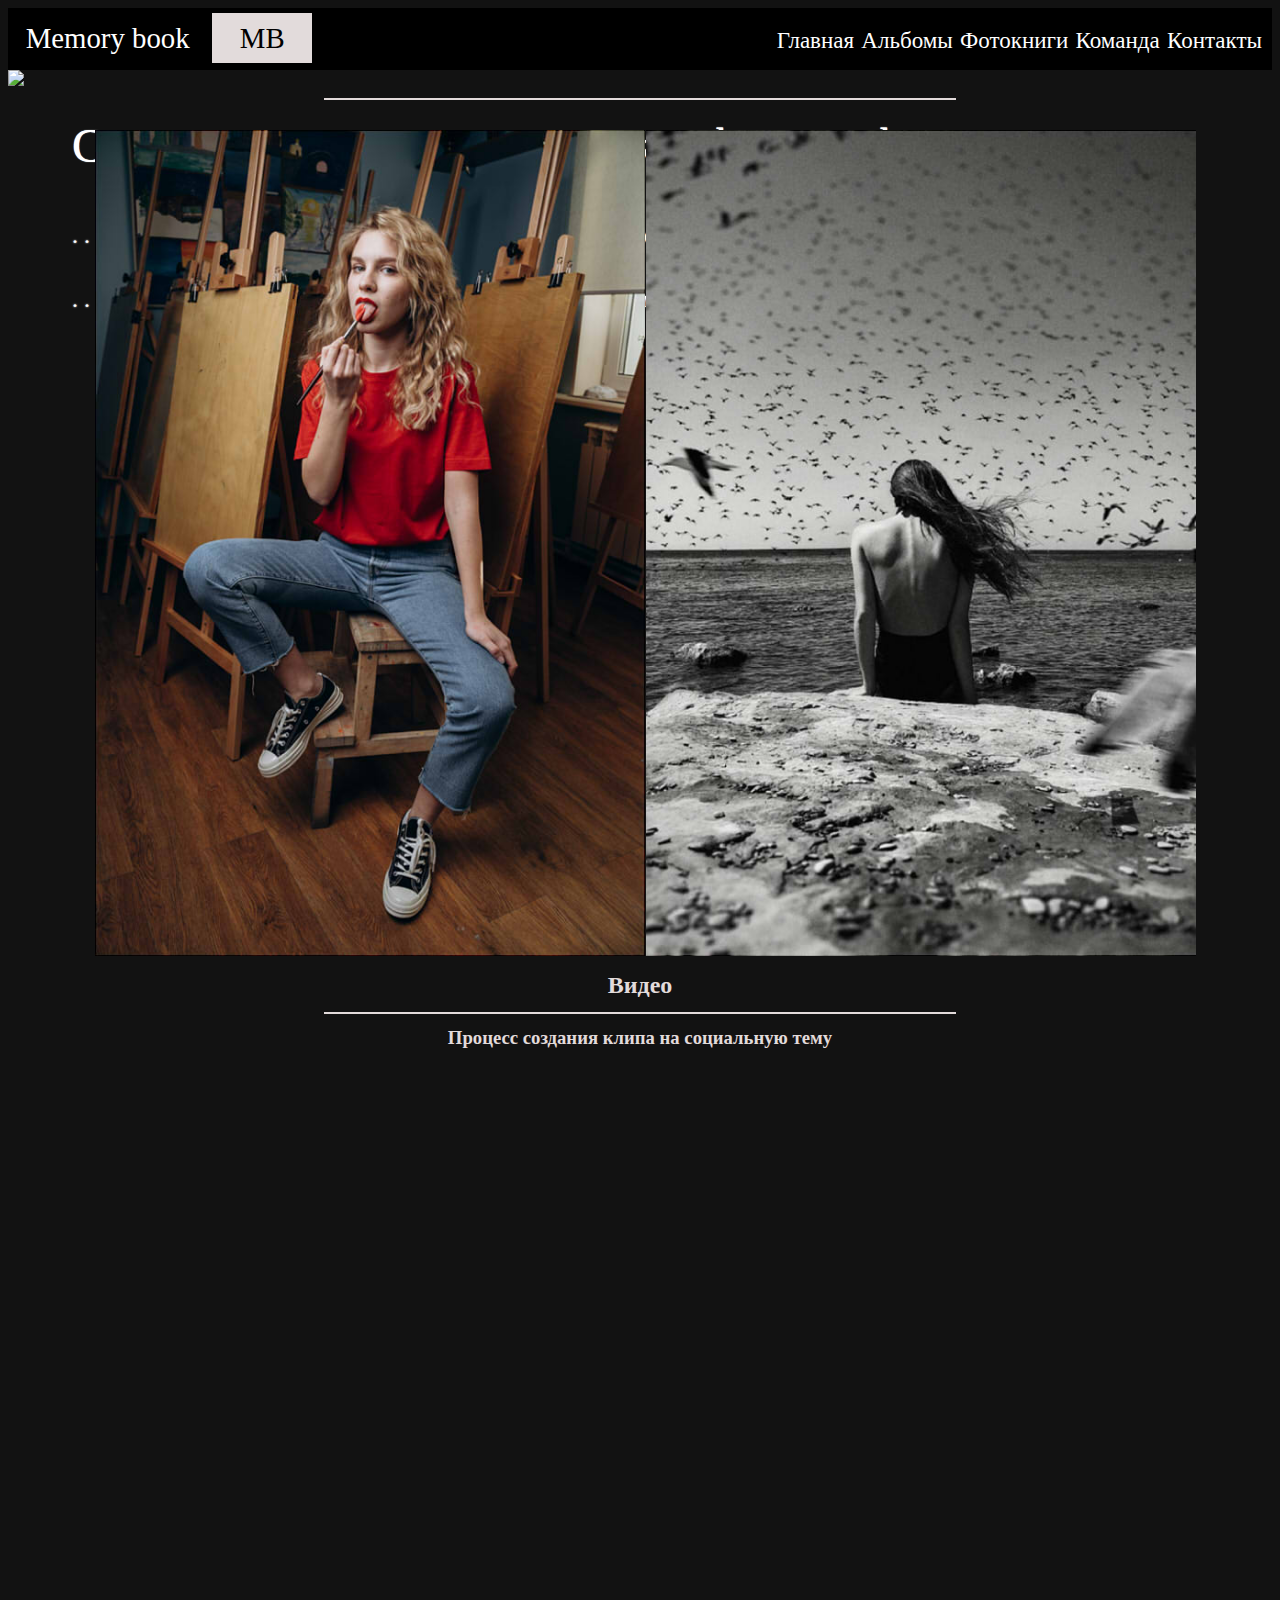
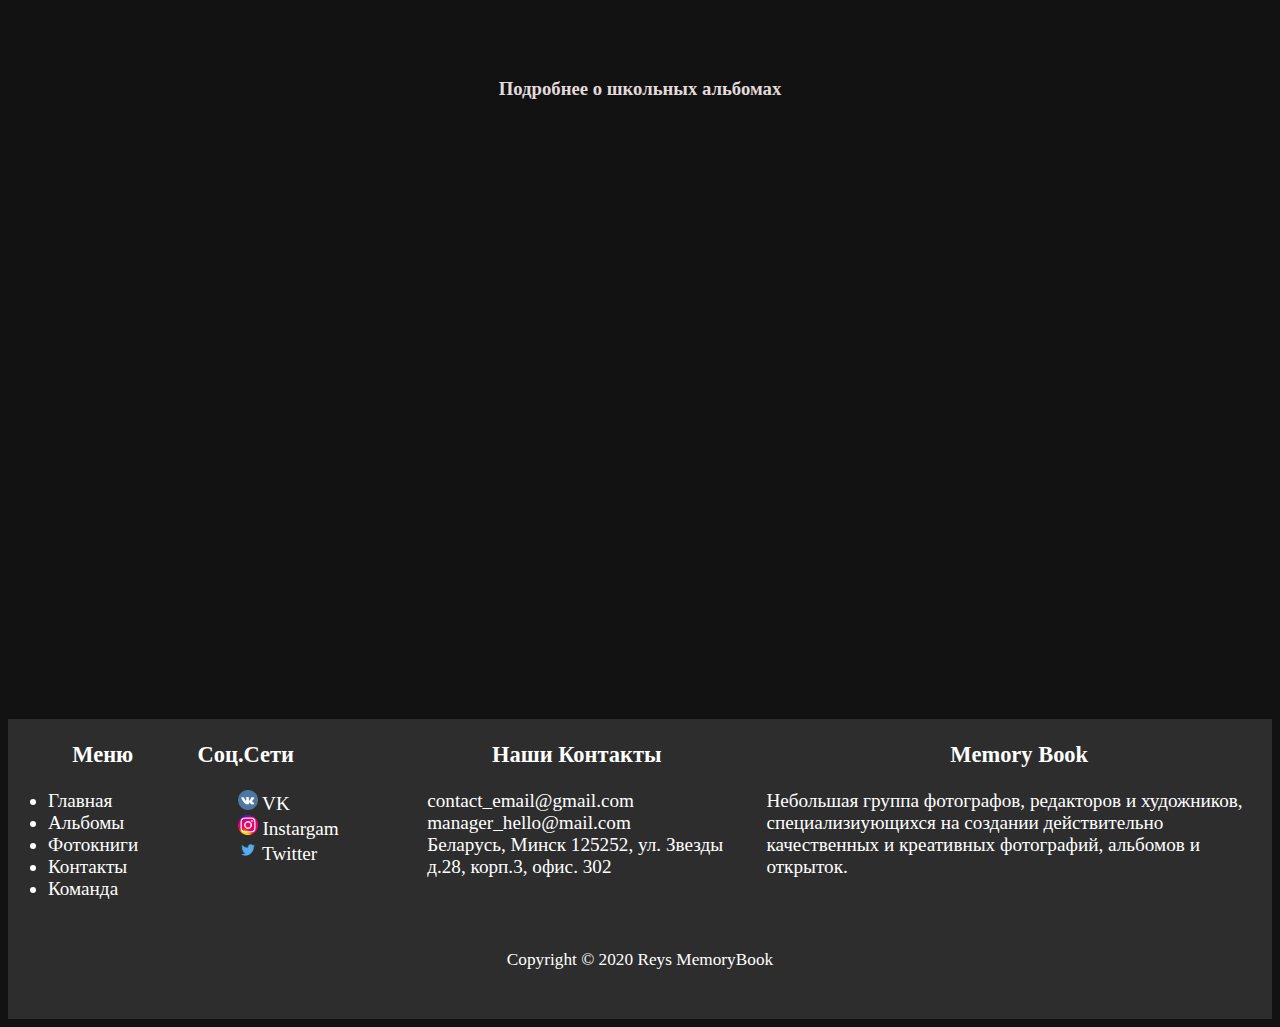
==== index.html @ fadc9fe6 "beee" ====
<!DOCTYPE html>
<html>
<head>
	<meta charset="utf-8">
	<title>Memory book- Главная</title>
	<link rel="stylesheet" type="text/css" href="style.css">
	<style> 
		body{
		background-repeat:no-repeat;
background-attachment:fixed;}
</style>
	<link rel="icon" href="pics/kot13.png" type="image/png">
	<link rel="stylesheet" href="https://cdnjs.cloudflare.com/ajax/libs/font-awesome/4.7.0/css/font-awesome.min.css">
</head>
<body>
	<header>
 		<div class="container">
 			<a class= "mainpage" href="index.html"> Memory book</a>
 			<a class= "logo"> MB </a>
 			<a href="javascript:void(0);" class="icon" onclick="hideup()">
    <i class="fa fa-bars"></i></a>
 			<nav id="MyLinks"> 
 				<ul>
	 				<li class="menu-button"> <a href="index.html" > Главная </a> </li>
	 				<li class="menu-button"> <a href="albums.html" > Альбомы </a> </li>
	 				<li class="menu-button"> <a href="books.html" > Фотокниги </a> </li>
	 				<li class="menu-button"> <a href="us.html" > Команда </a> </li>
	 				<li class="menu-button"> <a href="contacts.html" > Контакты </a> </li>
	 			</ul>
	 			
 			</nav>
 		</div>
	</header>
<div class="container-1">
	<div class="main-pic"> <p class="main-pic-text _anim-items"> Сохрани свои воспоминания в фотографиях . . . </p> 
		<p class="main-pic-text-little _anim-items "> . . . мы поучаствуем в создании ваших шикарных образов и запишем лучшие моменты вашей жизни . . . </p>
		<p class="main-pic-text-little-more _anim-items "> . . . вы увидите настоящую красоту вашей жизни на снимках . . . </p> <img src="pics/mainpic-1.jpg" /> 
	</div>
</div>
	<main class="container">
		<hr>
		<div class="container _whitebackg">
				<div class="grid">
					<div class="mainpage-col1">
					<figure class="effect-zoe">
						<img src="pics/mainpage-1.jpg" alt="img1"/>
						<figcaption>
							<h2>Memory <span>Book</span></h2>
							<p class="icon-links">
								<a href="#"><span class="icon-eye"></span></a>
							</p>
							<p class="description">Креативные фотографы, которые найдут даже в самом стеснительном и зажатом человечке звезду с обложки. Отфоткают как надо, еще и вам весело будет. </p>
						</figcaption>			
					</figure>
				</div>
					<div class="mainpage-col1">
					<figure class="effect-zoe">
						<img src="pics/mainpage-4.jpg" alt="img2" />
						<figcaption>
							<h2>Memory <span>Book</span></h2>
							<p class="icon-links">
								<a href="#"><span class="icon-eye"></span></a>
							</p>
							<p class="description"> Душевный коллектив и работа в команде. Сделаем работу с нами незабываемой. Скидки свадьбы, корпоративные съемки и школьные альбомы. Работаем в срок. </p>
						</figcaption>			
					</figure>
				</div>
				</div>
			</div>
			<div class="mainpage-row">
			<h2 class="text" style="text-align:center;"> Видео </h2>
			<hr>
			<h3 class="text" style="text-align:center;"> Процесс создания клипа на социальную тему </h3>
				<iframe class="vid-1 _anim-items" width="1366" height="605" src="https://www.youtube.com/embed/IFfCqUjLpQA" frameborder="0" allow="accelerometer; autoplay; clipboard-write; encrypted-media; gyroscope; picture-in-picture" allowfullscreen></iframe>
			</div>
			<div class="mainpage-row">
			<h3 class="text" style="text-align:center;"> Подробнее о школьных альбомах </h3>
				<iframe class="vid-1 _anim-items" width="1366" height="605" src="https://www.youtube.com/embed/0LdA55xj9ic" frameborder="0" allow="accelerometer; autoplay; clipboard-write; encrypted-media; gyroscope; picture-in-picture" allowfullscreen></iframe>
			</div>
</main>

	<footer>
		<div class="container">
    		<div class="col-f1">
    			<h3> Меню</h3>
    			<ul>
	 				<li class="menu-button"> <a href="index.html" > Главная </a> </li>
	 				<li class="menu-button"> <a href="albums.html" > Альбомы </a> </li>
	 				<li class="menu-button"> <a href="books.html" > Фотокниги </a> </li>
	 				<li class="menu-button"> <a href="contacts.html" > Контакты </a> </li>
	 				<li class="menu-button"> <a href="us.html" > Команда </a> </li>
	 			</ul>
    		</div>
    		<div class="col-f2">
    			<h3> Соц.Сети</h3>
    			<ul>
	    			<li> <a href="https://vk.com/diecutiepie"> <img src="pics/vk.png" width="20px"> VK </a> </li>
	    			<li> <a href="https://www.instagram.com/ave.repin/"> <img src="pics/inst.png"width="20px"> Instargam</a> </li>
	    			<li> <a href="https://twitter.com"> <img src="pics/tw.png" width="20px"> Twitter</a> </li>
    			</ul>
    		</div>
    		<div class="col-f3">
    			<h3> Наши Контакты</h3>
    			<ul>
    			    <li> contact_email@gmail.com </li>
	    			<li> manager_hello@mail.com </li>
	    			<li> Беларусь, Минск 125252, ул. Звезды д.28, корп.3, офис. 302</li>
	    		</ul>
    		</div>
    		<div class="col-f4">
    			<h3> Memory Book </h3>
    			<p> Небольшая группа фотографов, редакторов и художников, специализиующихся на создании действительно качественных и креативных фотографий, альбомов и открыток. </p>
    		</div>
    		<div class="copyright"> <span> Copyright © 2020 Reys MemoryBook </span> </div>
  			</div>
	</footer>
	<script src="script.js"> </script>
</body>
</html>
---- style.css ----
body{ 
	background-color: #121212;
	background-image: url(pics/head1.jpg);
	background-size: 100%;
}
/*хедер */
header {
	background-color: black;
    position: sticky;
    top: 0;
	width: 100%;
  	height: 4%;
	z-index: 10;
	color:#e2dbdb;
  	font-size: 180%;
}
#MyLinks {
	display:inline-block;
}
.container header {
    position: fixed;
}
.icon{
	display:none;
}

.container {
	width: 100%;
	max-width: 1366px;
	margin: auto;
	overflow: hidden;
}
.logo {
	float:left;
	margin: 5px;
	padding:5px;
	width :90px;
	color: black;
	text-align: center;
	line-height: 40px;
	background-color: #e2dbdb;
}
.mainpage {

	float:left ;
	margin: 5px;
	padding:5px;
	padding-right: 1%;
	padding-left: 1%;
	line-height: 40px;
}
.menu-button {
	font-family: Montserrat;
}
.text {
	padding : 0.4%;
	margin: 0.4%;

	color:#e2dbdb;
}

nav {
	float:right;
}

nav ul {
	margin:5px;
	padding:5px;
	list-style: none;
 	line-height: 40px;
	background-color: black;
}

nav li {
	display: inline-block;
	font-family: sans-serif;
	font-size: 80%;
}
.pack {
	margin:1% 0 1% 0;
	padding: 1% 0 1% 0;
	width: 100%;
  	height: 40px;
	max-width: 1366px;
	top: 0;
	z-index: 2;
	text-align: right;
	position :static;
	background-image: url(pics/head.jpg);
}


/* футер*/
footer {
	background-color: #2d2d2d ;
    position: relative;
  	height: 300px;
  	text-align: left;
	color:white;
  	font-size: 120%;
}

.col-f1 {
  width: 15%;
  float: left;
}
.col-f1 h3 {
	text-align: center;
}
.col-f2 {
  width: 15%;
  float: left;
}
.col-f2 li {
  list-style: none;
}

}
.col-f2 h3 {
	text-align: center;
}
.col-f3 {
	width: 30%;
	float: left;
}
.col-f3 ul{
	list-style: none;
}
.col-f3 h3 {
	text-align: center;
}
.col-f4 {
  width: 40%;
  float: left;
}
.col-f4 h3 {
	text-align: center;
}
.copyright {
	width: 100%;
	text-align: center;
	position:static;
	float:left;
	padding-top: 30px;
	font-size: 90%;

}

/* вид ссылок*/
a {
	text-decoration: none;
	color:white;
}
a:visited {
	text-decoration: none;
	color:white;
}
a:active {
	text-decoration: none;
	color:white;
}
.colorlink {
	text-decoration: underline;
}
/* Главная*/
.mainpage-header {
	float: right;
	font-weight: bold;
	margin: 5px;
	margin-bottom:0;
	padding :5px;
	color: #e2dbdb;
}
.main-pic{
	width:100%;
	height:100%;
	max-width:1860px;
	max-height:409px;
	overflow:hidden;
	opacity:1;
-moz-transition: all 1s ease-out;
 -o-transition: all 1s ease-out;
 -webkit-transition: all 1s ease-out;
}
.main-pic img{
	width:100%;
	margin: 0;
	padding: 0;
	position: static;
	overflow:  hidden;
}
.main-pic:hover{

	overflow:hidden;
 -webkit-transform: scale(1.1);
 -moz-transform: scale(1.1);
 -o-transform: scale(1.1);
 }
.main-pic-text{
	overflow:  hidden;
	position: absolute;
	padding-left: 5%;
	font-size: 300%;
	color:white;
	text-shadow: white 0 0 1px;
	transform: translate(0px,20%);
	opacity :0;
	transition: all 0.8s ease 0s;
}
.main-pic-text-little{
	overflow:  hidden;
	position: absolute;
	padding-left: 5%;
	padding-top: 10%;
	font-size: 150%;
	color:white;
	text-shadow: white 0 0 2px;
	transform: translate(0px,20%);
	opacity :0;
	transition: all 0.8s ease 0s;
}
.main-pic-text-little-more{
	overflow:  hidden;
	position: absolute;
	padding-left: 5%;
	padding-top: 15%;
	font-size: 150%;
	color:white;
	text-shadow: white 0 0 2px;
	transform: translate(0px,20%);
	opacity :0;
	transition: all 0.8s ease 0s;
}
.main-pic-text._active{
	transform: translate(0px,0px);
	opacity:1;
}
.main-pic-text-little-more._active{
	transform: translate(0px,0px);
	opacity:1;
}
.main-pic-text-little._active{
	transform: translate(0px,0px);
	opacity:1;
}
.image {
	padding :10px;
	width: 100%;
	max-width: 700px;
}
.mainpage-row{
	position:relative;
	max-width: 1366px;
	height :auto;
	margin: 0;
}
.mainpage-col1{
	width: 50%;
	text-align: left;
	position:relative;
	float:left;
}
.mainpage-col2{
	width: 50%;
	position:relative;
	float:left;
	height:auto;
	
}
.mainpage-col2 p{
	text-align: center;
	font-size: 180%;
	font-style: italic; 
	font-family: Gill Sans Extrabold, sans-serif;
	color:#e2dbdb ;
	margin: 20px;
	padding :20px;
	padding-top:20%;
	word-wrap: break-word;
}
.container-1 {
	width: 100%;
	margin: auto;
	overflow: hidden;
	}
.vid-1{
	width:100%;
	alight:center;
	opacity :0;
	transition: all 2s ease 0s;
}
.vid-1._active{
	opacity:1;
}

.container:after, .mainpage-row:after {
  content: "";
  display: table;
  clear: both;
}

/* альбомы*/
.albums-header{
	float: right;
	font-weight: bold;
	margin: 5px;
	padding :5px;
	color: #e2dbdb;
}
.image-album {
	padding :10px;
	width: 100%;
	max-width: 1366px;
}
.alb{
	max-width: 1366px;
	width:100%;
	text-align: center;
	font-size: 180%;
	color:white;
	position:relative;
	height :auto;
	overflow:hidden;
	margin: 1% 0% 1% 0%;
}
.alb:after {
  content: "";
  display: table;
  clear: both;
}
.alb-1{
	width: 23%;
	float:left;
	padding-left: 1%;
	padding-right:1%;
	padding-top: 1.5%;
	overflow:  hidden;
}
.alb-1 p{
text-align: center;
}
.alb-1 img{
	width:90%;
	height:90%;
	position: static;
	opacity:1;
-moz-transition: all 1s ease-out;
 -o-transition: all 1s ease-out;
 -webkit-transition: all 1s ease-out;
}

.alb-1 img:hover{
 -webkit-transform: scale(1.1);
 -moz-transform: scale(1.1);
 -o-transform: scale(1.1);
 }
.button{
	width:auto;
	margin: 1px;
	height: 100%;
	background-color: black;
	color: #e2dbdb;
	border-color: black;
	border-width: 2px;
	border-radius: 12px;
}

/*контакты*/
.map {
	padding-top: 3%;
	width: 100% ;
	height: 600px ;
}
.contacts {
	padding :1%;
	width:100%;
	text-align: left;
	float:left;
	color: #e2dbdb;
	font-size: 150%;
}
.phonenums {
	margin: 2% 0 2% 0;
	position: relative;
	max-width: 1366px;
	width:100%;
	text-align: left;
	float:left;
	color: #e2dbdb;
	background-color: black;
	font-size: 130%;
	line-height: 1.5;
}
.phonepic {
	width: 45% ;
	float: left;
	position: relative;
}

/* формы */
.form-button a{
	color:black;
	font-style: solid;
}
.form-button{
	margin:1%;
	padding:1%;
	margin-left: 30%;
	position:relative;
	width: 40%;
	text-align:center;
	height: 10%;
	background-color: #e2dbdb;
	color:black;
	font-style: solid;
	border-color: black;
	border-width: 2px;
	border-radius: 12px;
}
.forma-text {
	padding : 0.4%;
	margin: 0.4%;
	text-align:center;
	color:#e2dbdb;
}

.form-title{
	float: center;
	text-align: center;
}

#submit{
	height: 50px;
	float: center;
}
.forma {
	height:100%;
	max-width:1366px;
	width:90%;
	float: center;
	padding:0 5% 0 5%;
	margin: 2% 0 2% 0;
	position: relative;
	text-align: center;
	color: #e2dbdb;
	font-size: 130%;
	line-height: 1.5;
}
.forma-pic {
	height:100%;
	width:50%;
	float: center;
	padding:0 5% 0 5%;
	margin: 2% 0 2% 0;
	position: relative;
	text-align: center;
	color: #e2dbdb;
	background-color: #2d2d2d;
	font-size: 130%;
	line-height: 1.5;
}
.input{
	width: 60%;
	height:40px;
	border-color: black;
	border-width: 2px;
	background-color: #2d2d2d;
	color: #e2dbdb;
}
.input:hover {
	background-color: #121212; color: #e2dbdb;
}
input:invalid:required {
 	color: red;
}
input:valid {
  background-color: #2d2d2d;
}
.select{
	width:60%;
	height:40px;
	color: #e2dbdb;
	border-color: black;
	border-width: 2px;
	background-color: #2d2d2d;
}
.select:hover {
	background-color: #121212; color: #e2dbdb;
}
.submit{
	width:20%;
	height: 10%;
	background-color: #121212;
	color: #e2dbdb;
	border-color: black;
	border-width: 2px;
	border-radius: 12px;
}
.submit:hover {
	background-color: #121212; color: #e2dbdb;
}
/* слайдеры работников */


.us-row {
	position:relative;
	max-width: 1366px;
	height : auto;
	margin: 1%;
	background-color: black;

}
.container:after, .us-row:after {
  content: "";
  display: table;
  clear: both;
}
.autor-block {
	text-align: center;
	height:100%;
	width:30%;
	position:relative;
	float:left;
	padding: 1% 0 1% 0;
	height:auto;
}
.autor-block img {
	width:90%;
	text-align:center;
}
hr {
    border: none;
    background-color: #e2dbdb; 
    color: #e2dbdb; 
    height: 2px; 
    width: 50%;
    text-align: center;
   }
.text-1{
	padding : 4%;
	margin: 4%;
	color:#e2dbdb;
	font-size: 130%;
}
.gallery {
	float:left;
	text-align: center;
	width: 70%;
	position:relative;
	padding: 1% 0 1% 0;
	height:100%;
}

.gallery img {
	width: 90%;
}

 /* Slideshow */
.slideshow-container {
  max-width: 1000px;
  position: relative;
  margin: auto;
}

.prev {
  cursor: pointer;
  left:0;
  position: absolute;
  top: 50%;
  width: auto;
  margin-top: -22px;
  padding: 16px;
  color: white;
  font-weight: bold;
  font-size: 18px;
  transition: 0.6s ease;
  border-radius: 0 3px 3px 0;
}

/* Position the "next button" to the right */
.next {
  right: 0;
  cursor: pointer;
  position: absolute;
  top: 50%;
  width: auto;
  margin-top: -22px;
  padding: 16px;
  color: white;
  font-weight: bold;
  font-size: 18px;
  transition: 0.6s ease;
  border-radius: 3px 0 0 3px;
}
.prev:hover, .next:hover {
  background-color: rgba(0,0,0,0.8);
}
.mySlides {
  display:none;
}
.active-slide {
  display:block;
}
/* dots */
.dot {
  cursor:pointer;
  height: 13px;
  width: 13px;
  margin: 0 2px;
  background-color: #bbb;
  border-radius: 50%;
  display: inline-block;
  transition: background-color 0.6s ease;
}
.active, .dot:hover {
  background-color: #717171;
}
/* Fading animation */
.fade {
  -webkit-animation-name: fade;
  -webkit-animation-duration: 1.5s;
  animation-name: fade;
  animation-duration: 1.5s;
}

@-webkit-keyframes fade {
  from {opacity: .4}
  to {opacity: 1}
}

@keyframes fade {
  from {opacity: .4}
  to {opacity: 1}
}



/*zoeeeeeeeeeeeeee*/
.grid {
	position: relative;
	margin: 0 auto;
	padding: 5.1em;

	padding-top: 1em;
	list-style: none;
	text-align: center;
}

.grid figure {
	position: relative;
	float: left;
	overflow: hidden;
	margin: 1%;
	width: 100%;
	height:100%;
	text-align: center;
	cursor: pointer;
}

.grid figure img {
	position: relative;
	display: block;
	min-height: 100%;
	max-width: 100%;
}
.grid figure img:hover {
	opacity: 0.5;
}
.grid figure figcaption {
	padding: 2em;
	color: #fff;
	text-transform: uppercase;
	font-size: 1.25em;
	-webkit-backface-visibility: hidden;
	backface-visibility: hidden;
}

.grid figure figcaption::before,
.grid figure figcaption::after {
	pointer-events: none;
}

.grid figure figcaption,
.grid figure figcaption > a {
	position: absolute;
	top: 0;
	left: 0;
	width: 100%;
	height: 100%;
}

/**/

figure.effect-zoe img{
 transition: opacity 0.35s;
}

figure.effect-zoe figcaption {
	top: auto;
	bottom: 0;
	padding: auto;
	height: auto;
	background: black;
	color: white;
	-webkit-transition: -webkit-transform 0.35s;
	transition: transform 0.35s;
	-webkit-transform: translate3d(0,100%,0);
	transform: translate3d(0,100%,0);
}

figure.effect-zoe h2 {
	float: left;
}

figure.effect-zoe p.icon-links a {
	float: right;
	color: #3c4a50;
	font-size: 1.4em;
}

figure.effect-zoe:hover p.icon-links a:hover,
figure.effect-zoe:hover p.icon-links a:focus {
	color: #252d31;
}

figure.effect-zoe p.description {
	position: absolute;
	bottom: 80%;
	text-align: center;
	padding-right: 20%;
	color: #fff;
	text-transform: none;
	font-size: 200%;
	opacity: 0;
	-webkit-transition: opacity 0.35s;
	transition: opacity 0.35s;
	-webkit-backface-visibility: hidden; /* Fix for Chrome 37.0.2062.120 (Mac) */
}

figure.effect-zoe h2 {
	display: inline-block;
}

figure.effect-zoe:hover p.description {
	opacity: 1;
}

figure.effect-zoe:hover img{
background-color:rgba(0,0,0,.3);
}

figure.effect-zoe:hover figcaption,
figure.effect-zoe:hover h2,
figure.effect-zoe:hover p a {
	-webkit-transform: translate3d(0,0,0);
	transform: translate3d(0,0,0);
}

figure.effect-zoe:hover h2 {
	-webkit-transition-delay: 0.05s;
	transition-delay: 0.05s;
}
/*адаптивность */

@media (max-width: 915px){
header {
  padding:15px;
}

.autor-block {
	width:100%;
}
.gallery{
	width:100%;
}
.logo {
	float:left;
	padding-left: 1%;
	padding-right: 1%;
}
.mainpage {
	float:left ;
	padding-right: 1%;
}

nav {
	float:left;
}

nav ul {
	margin:10px;
	padding:4px;
	list-style: none;
 	line-height: 38px;
}

nav li {
	display: inline-block;
	font-family: sans-serif;
	font-size: 80%;
}
.pack nav {
	float: right;
	font-size: 120%;
}

.main-pic-text{
	font-size: 220%;
}
.main-pic-text-little{
	font-size: 150%;
	display:block;
}
.main-pic-text-little-more{
	font-size: 150%;
	display:block;
}
}

@media (max-width: 855px){
header {
	padding: 10px;
	position: relative;
	margin: auto;
	height: auto;
	font-size: 230%;
}
.icon{
	display: block;
	float:right;
	margin-top:1%;
	margin-right: 4%;
}
#MyLinks{
	display: none;
}
footer {
  height: auto;
  font-size: 120%;
}
.mainpage {
	float:left ;
	padding-right: 1%;
}
.mainpage-col1{
	width:100%;
}
.col-f1 {
  width: 25%;
  float: center;
}

.col-f2 {
  width: 30%;
  float: center;
}

.col-f3 {
  width: 40%;
  float: center;
}

.col-f4 {
  width: 90%;
  margin:1%;
  margin-left: 5%;
  float: center;
}
.phonepic {
	width: 100% ;
	float: left;
	position: relative;
	margin: 1%;
	padding: 5%;
	word-wrap: break-word;
}
.main-pic-text{
	font-size: 220%;
}
.main-pic-text-little{
	display:none;
}
.main-pic-text-little-more{
	display:none;

}
}

@media (max-width: 670px) {
header {
	padding: 10px;
	position: relative;
	margin: auto;
	height: auto;
	font-size: 230%;
}
.logo {
	float:left;
	padding-left: 1%;
	padding-right: 1%;
}
.icon{
	display: block;
	float:right;
	margin-top:1%;
	margin-right: 4%;
}
#MyLinks{
	display: none;
}

.logo {
	float:left;
	position: relative;
	padding-left: 5%;
	padding-right: 5%;
	margin: 10px;
}
.pack{
	background-color: #121212;
	background-image: none;
}
.pack:hover{
	height:40px;
}
figure.effect-zoe p.description {
	font-size: 150%;
}

nav {
	float:left;
	width: 100%;
}

nav ul {
 	line-height: 34px;
	background-color: none;
}

nav li {
	display: table;
	font-family: sans-serif;
	font-size: 80%;
 	padding :5px;
}
.mainpage-col1{
	width:100%;
}
.phonepic {
	width: 100% ;
	float: left;
	position: relative;
	margin: 1%;
	padding: 5%;
	word-wrap: break-word;
}
.main-pic-text{
	font-size: 200%;
}
}
@media (max-width: 570px) {
footer {
	height: auto;	
}
.logo {
	float:left;
	padding-left: 1%;
	padding-right: 1%;
}
.pack{
	background-color: #121212;
	background-image: none;
}
.pack:hover{
	height:40px;
}
.mainpage-col1{
	width:100%;
}
.col-f1 {
  width: 100%;
  float: left;
}
.col-f1 h3 {
	text-align: center;
}
.col-f2 {
  width: 100%;
  float: left;
}
.col-f2 h3 {
	text-align: center;
}
.col-f3 {
  width: 100%;
  float: left;
}
.col-f3 h3 {
	text-align: center;
}
.col-f4 {
  width: 100%;
  float: left;
}
.col-f4 h3 {
	text-align: center;
}
figure.effect-zoe p.description {
	font-size: 130%;
	padding-right: 30%;
}
.phonepic {
	width: 100% ;
	float: left;
	position: relative;
	margin: 1%;
	padding-right: 7%;
	word-wrap: break-word;
}
.main-pic-text{
	font-size: 150%;
}

}
@media (max-width: 405px) {
header {
	height: auto;
}
footer {
	height: auto;	
}
.logo {
	float:left;
	padding-left: 1%;
	padding-right: 1%;
}
.pack{
	background-color: #121212;
	background-image: none;
}
.pack:hover{
	height:40px;
}
figure.effect-zoe p.description {
	font-size: 130%;
}
.col-f1 {
  width: 100%;
  float: left;
}
.col-f1 h3 {
	text-align: center;
}
.col-f2 {
  width: 100%;
  float: left;
}
.col-f2 h3 {
	text-align: center;
}
.col-f3 {
  width: 100%;
  float: left;
}
.col-f3 h3 {
	text-align: center;
}
.col-f4 {
  width: 100%;
  float: left;
}
.col-f4 h3 {
	text-align: center;
}

.logo {
	float: center;
}

.mainpage {
	float: center;
}
.phonepic {
	width: 100% ;
	float: left;
	position: relative;
	margin: 1%;
	padding: 1%;
	word-wrap: break-word;
}

}
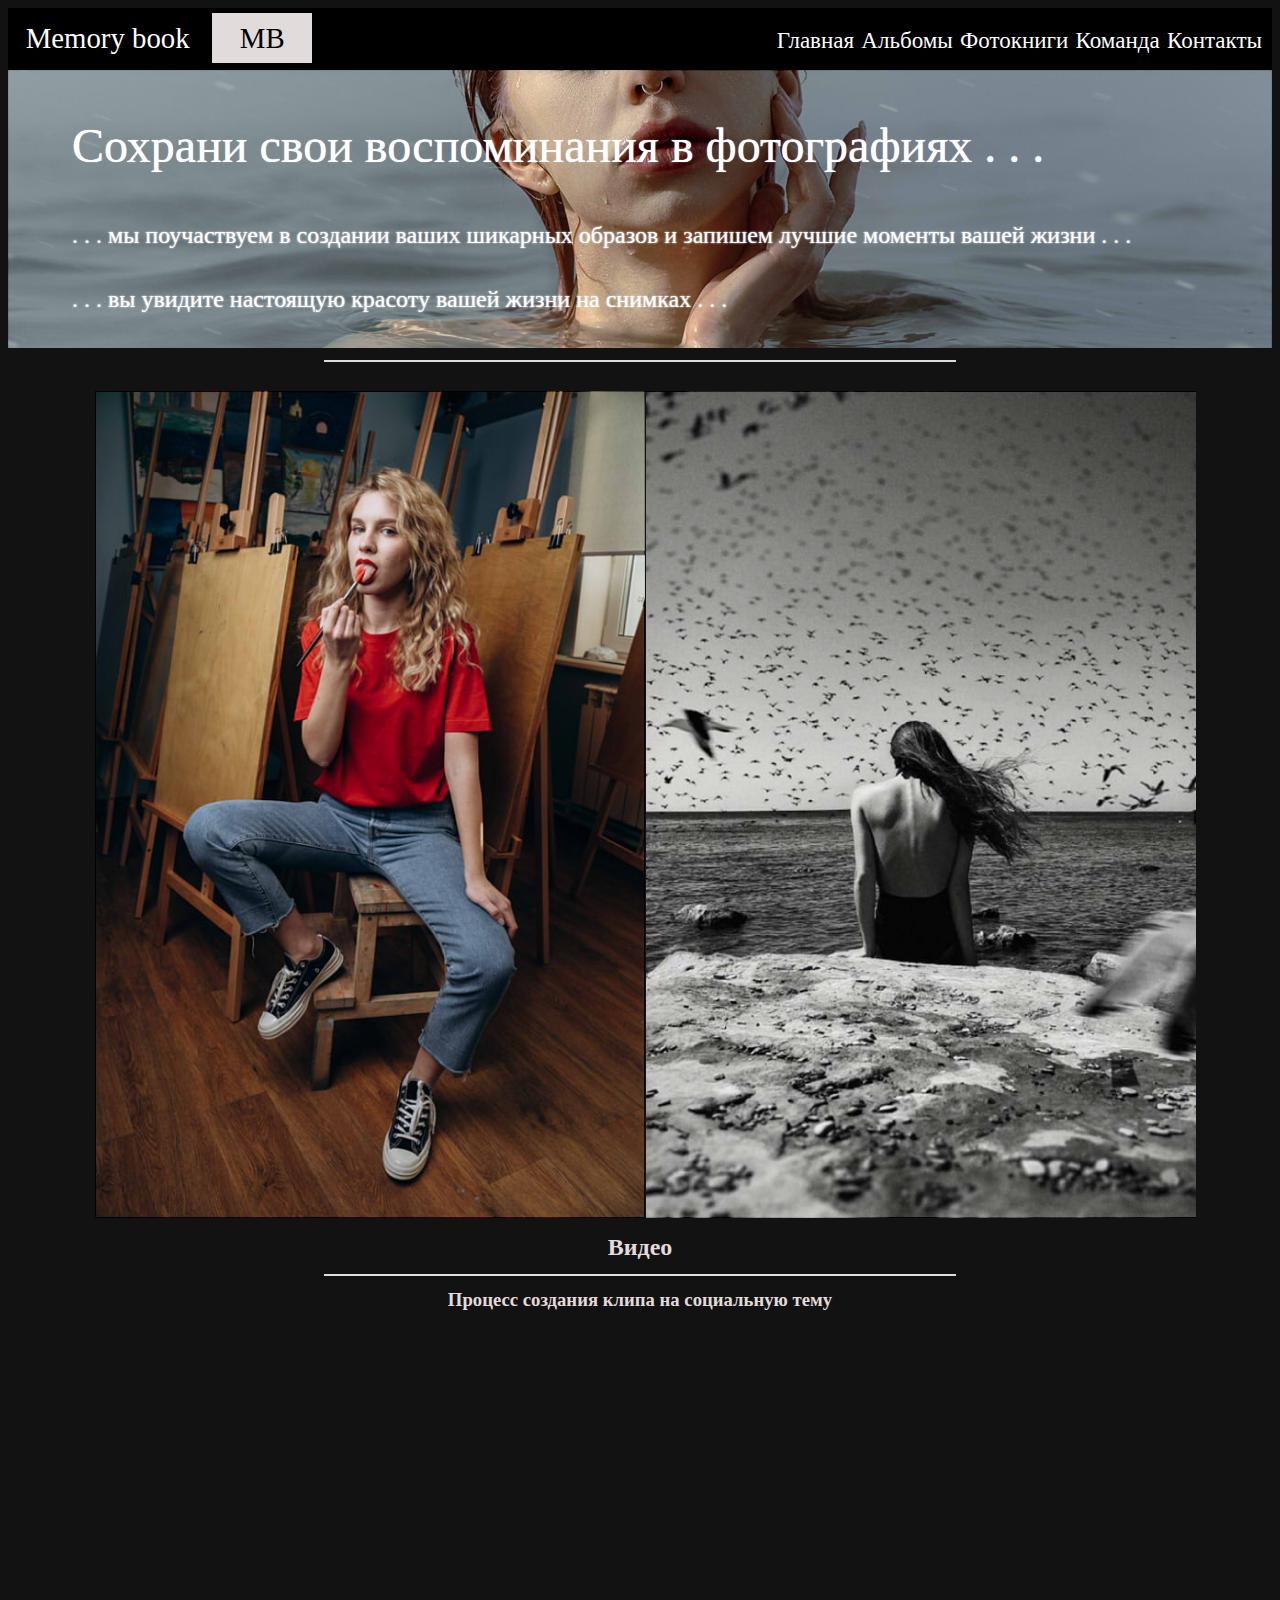
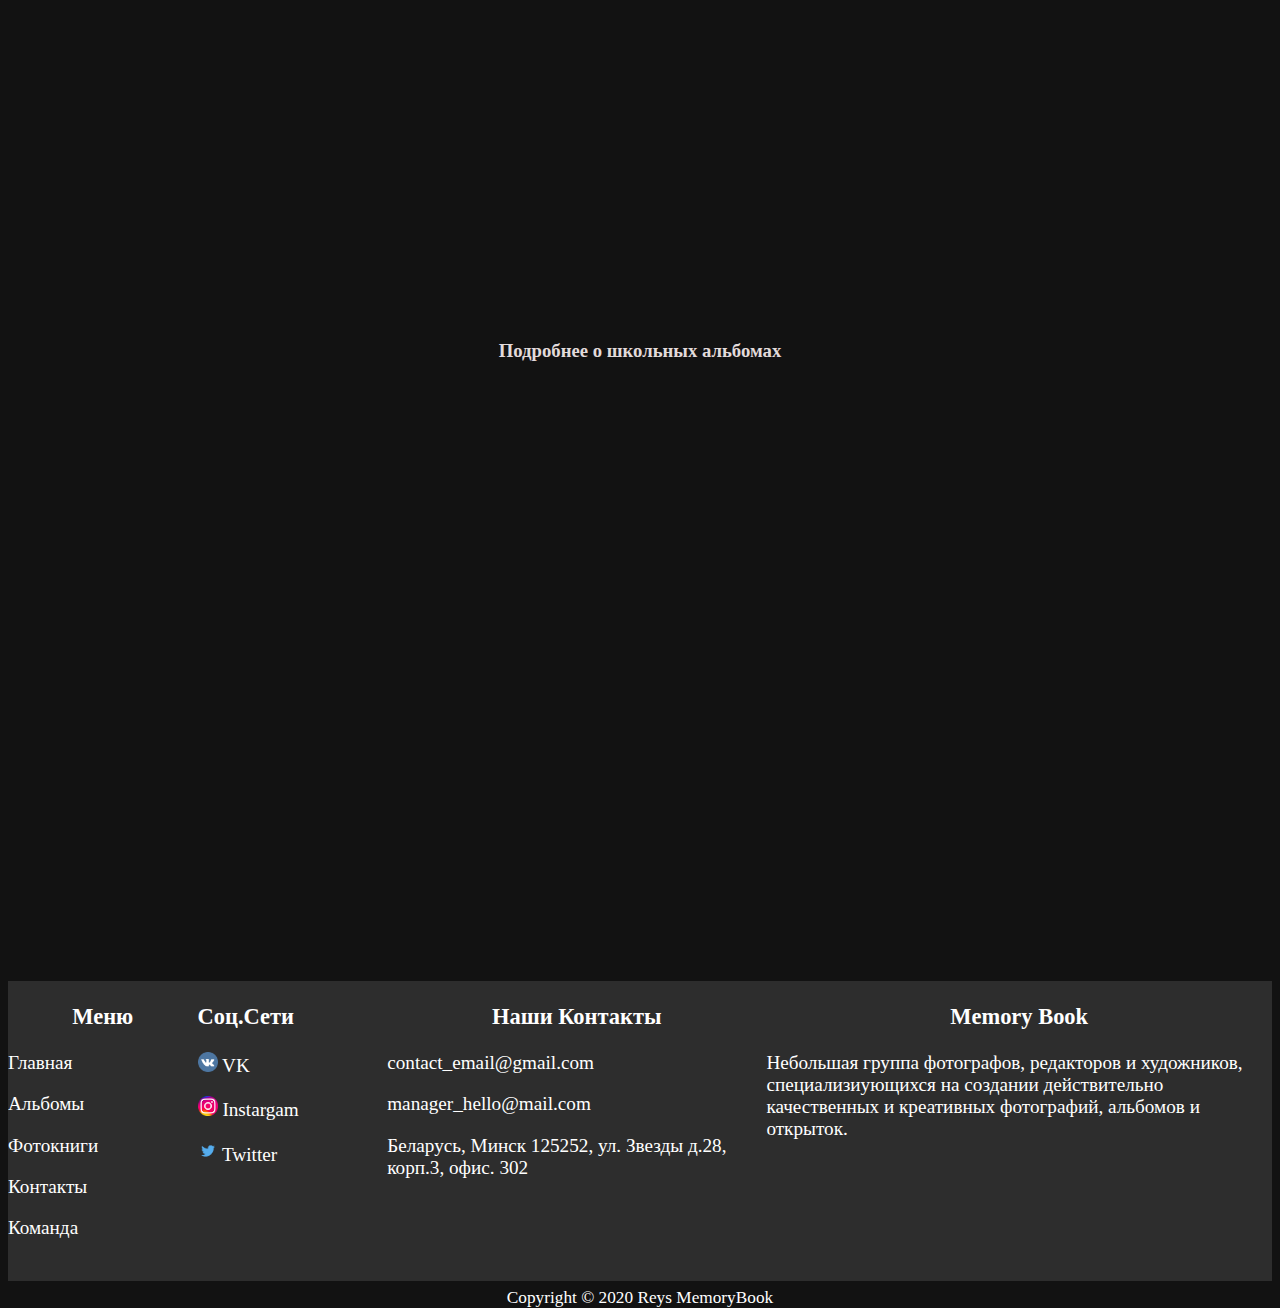
==== commit 7e8984e4: "new" ====
--- a/index.html
+++ b/index.html
@@ -83,29 +83,23 @@
 		<div class="container">
     		<div class="col-f1">
     			<h3> Меню</h3>
-    			<ul>
-	 				<li class="menu-button"> <a href="index.html" > Главная </a> </li>
-	 				<li class="menu-button"> <a href="albums.html" > Альбомы </a> </li>
-	 				<li class="menu-button"> <a href="books.html" > Фотокниги </a> </li>
-	 				<li class="menu-button"> <a href="contacts.html" > Контакты </a> </li>
-	 				<li class="menu-button"> <a href="us.html" > Команда </a> </li>
-	 			</ul>
+	 				<p> <a class="menu-button" href="index.html" > Главная </a> </p>
+	 				<p> <a class="menu-button" href="albums.html" > Альбомы </a> </p>
+	 				<p> <a class="menu-button" href="books.html" > Фотокниги </a> </p>
+	 				<p> <a class="menu-button" href="contacts.html" > Контакты </a> </p>
+	 				<p> <a class="menu-button" href="us.html" > Команда </a> </p>
     		</div>
     		<div class="col-f2">
     			<h3> Соц.Сети</h3>
-    			<ul>
-	    			<li> <a href="https://vk.com/diecutiepie"> <img src="pics/vk.png" width="20px"> VK </a> </li>
-	    			<li> <a href="https://www.instagram.com/ave.repin/"> <img src="pics/inst.png"width="20px"> Instargam</a> </li>
-	    			<li> <a href="https://twitter.com"> <img src="pics/tw.png" width="20px"> Twitter</a> </li>
-    			</ul>
+	    			<p> <a href="https://vk.com/diecutiepie"> <img src="pics/vk.png" width="20px"> VK </a> </p>
+	    			<p> <a href="https://www.instagram.com/ave.repin/"> <img src="pics/inst.png"width="20px"> Instargam</a> </p>
+	    			<p> <a href="https://twitter.com"> <img src="pics/tw.png" width="20px"> Twitter</a> </p>
     		</div>
     		<div class="col-f3">
     			<h3> Наши Контакты</h3>
-    			<ul>
-    			    <li> contact_email@gmail.com </li>
-	    			<li> manager_hello@mail.com </li>
-	    			<li> Беларусь, Минск 125252, ул. Звезды д.28, корп.3, офис. 302</li>
-	    		</ul>
+    			    <p> contact_email@gmail.com </p>
+	    			<p> manager_hello@mail.com </p>
+	    			<p> Беларусь, Минск 125252, ул. Звезды д.28, корп.3, офис. 302</p>
     		</div>
     		<div class="col-f4">
     			<h3> Memory Book </h3>
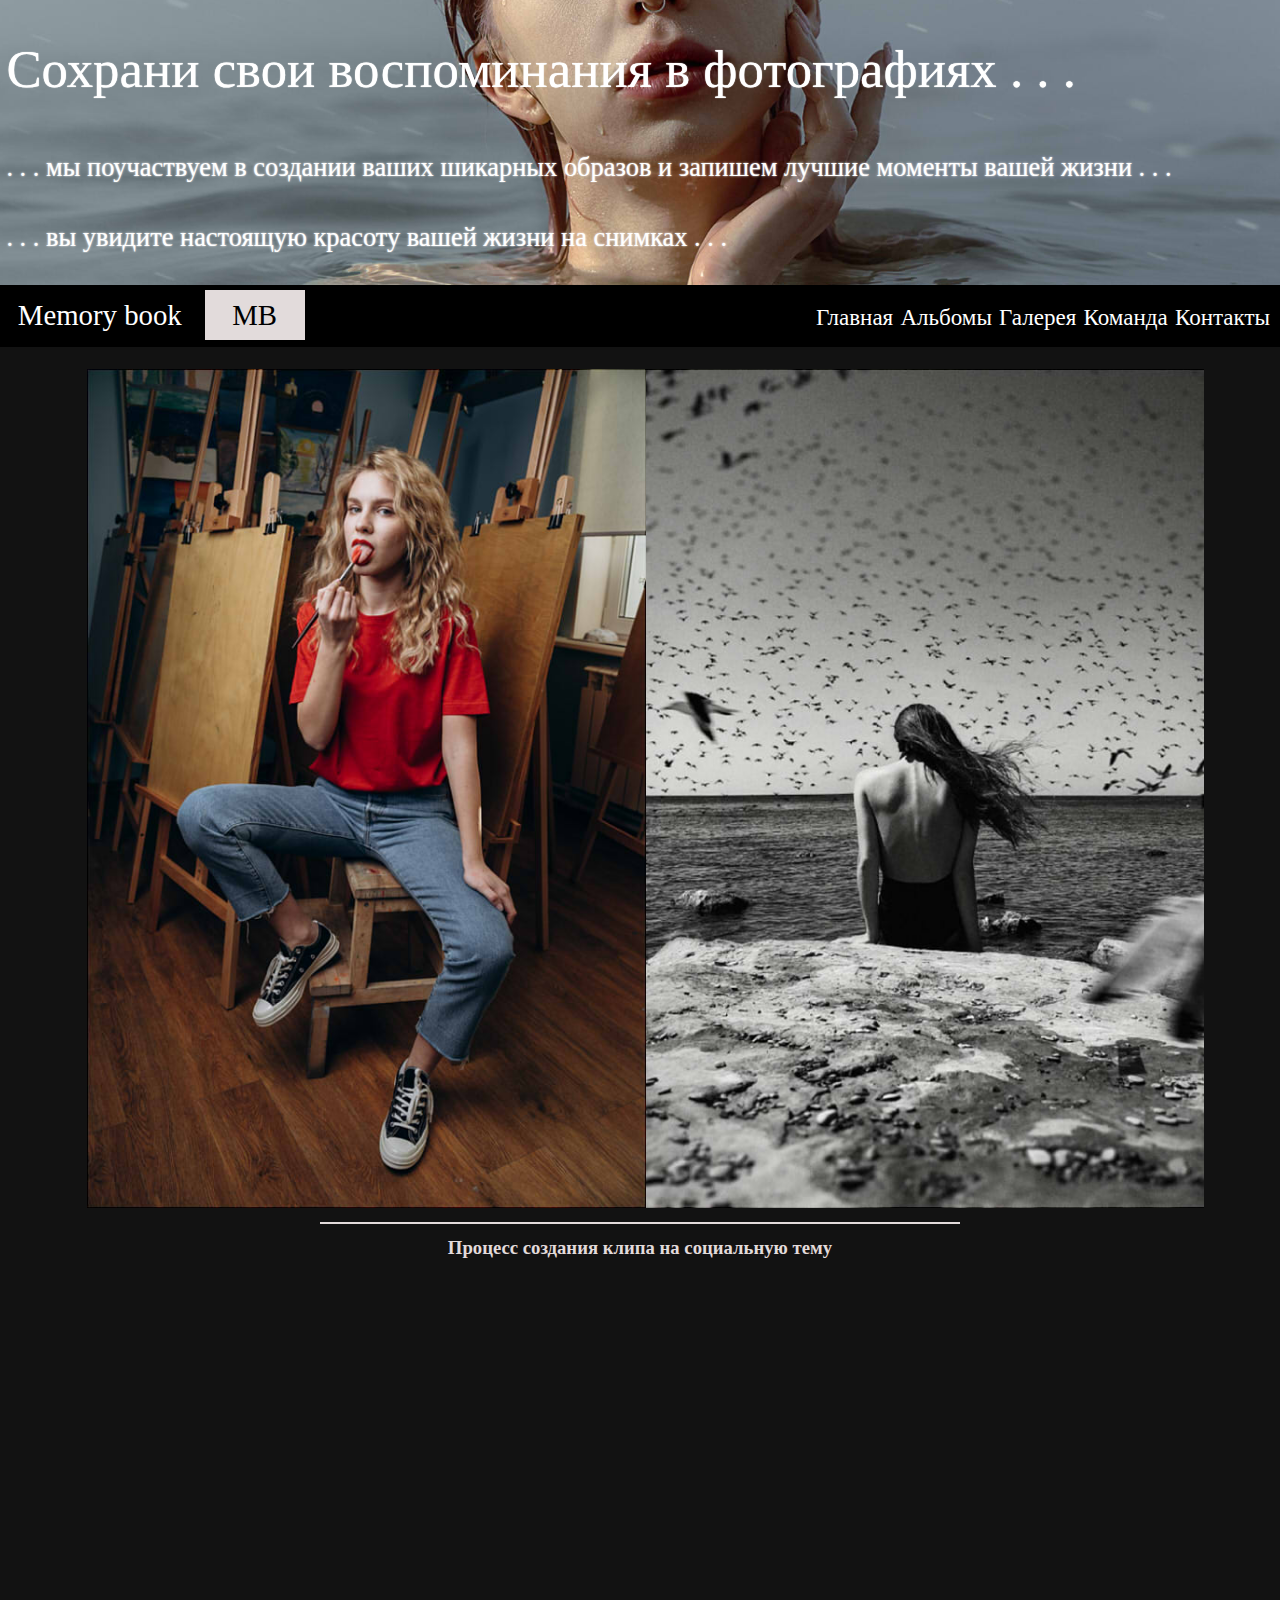
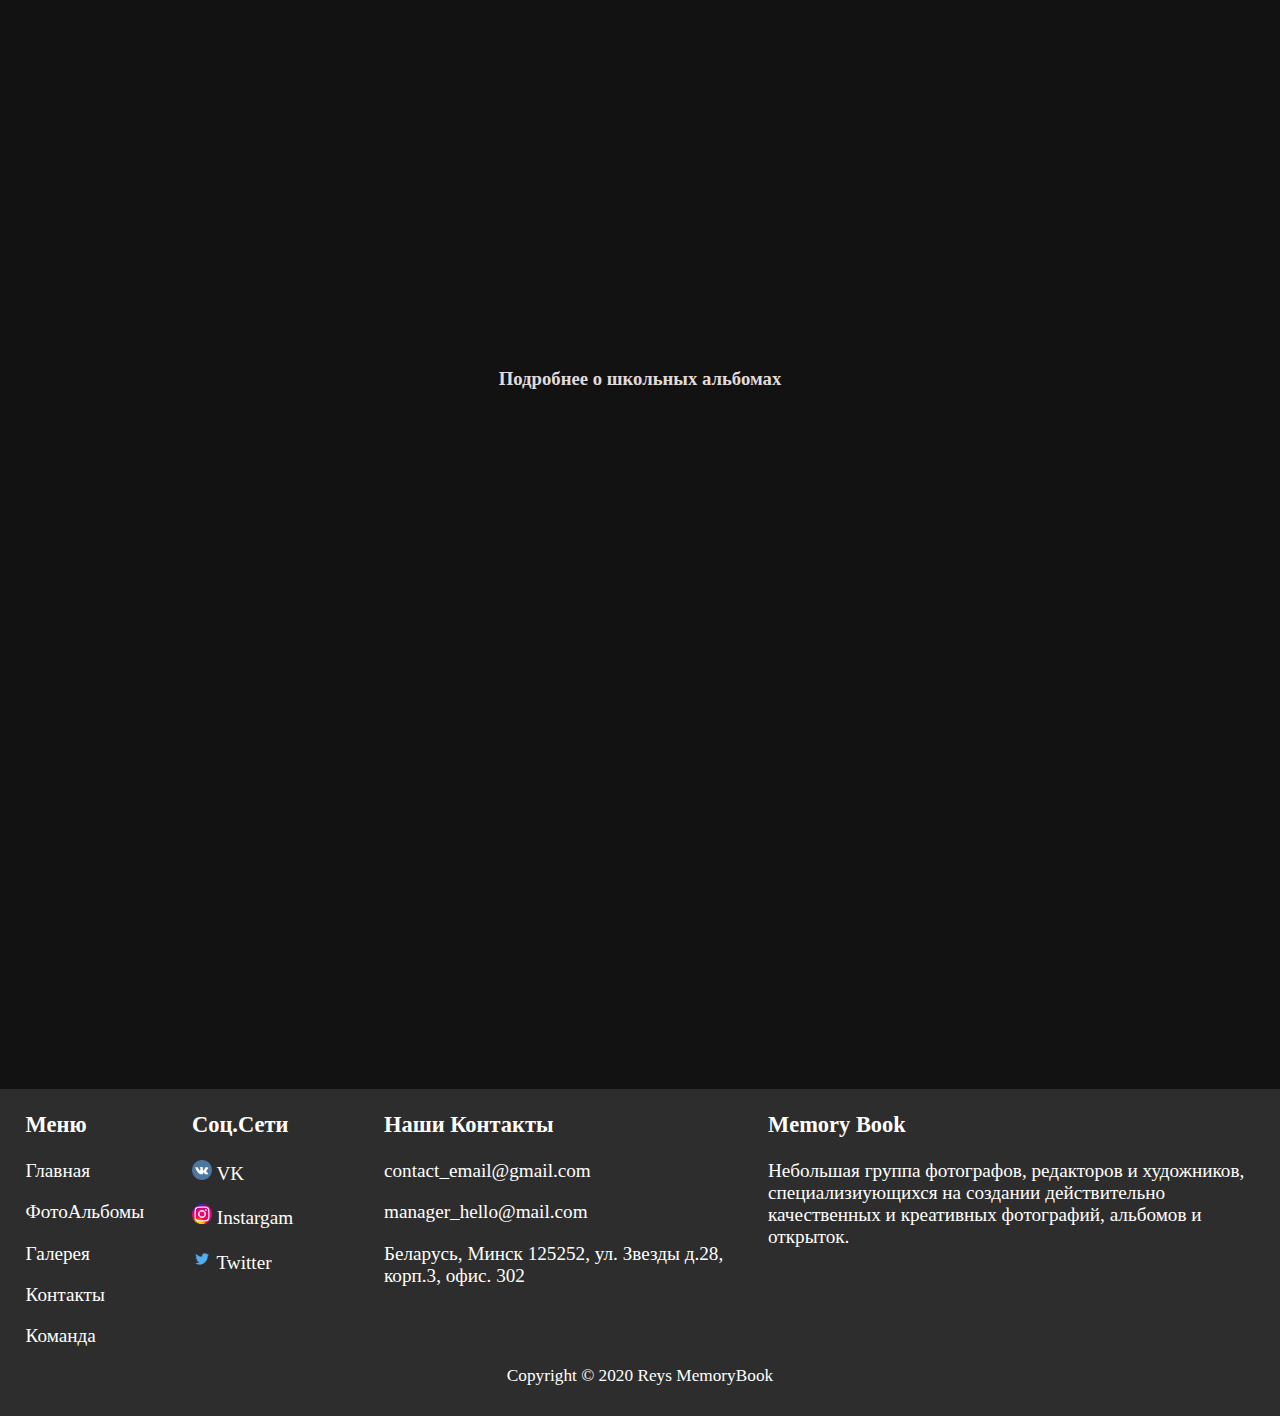
==== commit 416bd4a0: "last" ====
--- a/index.html
+++ b/index.html
@@ -4,110 +4,110 @@
 	<meta charset="utf-8">
 	<title>Memory book- Главная</title>
 	<link rel="stylesheet" type="text/css" href="style.css">
+	<link rel="stylesheet" type="text/css" href="us.css">
 	<style> 
 		body{
-		background-repeat:no-repeat;
-background-attachment:fixed;}
-</style>
-	<link rel="icon" href="pics/kot13.png" type="image/png">
-	<link rel="stylesheet" href="https://cdnjs.cloudflare.com/ajax/libs/font-awesome/4.7.0/css/font-awesome.min.css">
-</head>
-<body>
-	<header>
- 		<div class="container">
- 			<a class= "mainpage" href="index.html"> Memory book</a>
- 			<a class= "logo"> MB </a>
- 			<a href="javascript:void(0);" class="icon" onclick="hideup()">
-    <i class="fa fa-bars"></i></a>
- 			<nav id="MyLinks"> 
- 				<ul>
-	 				<li class="menu-button"> <a href="index.html" > Главная </a> </li>
-	 				<li class="menu-button"> <a href="albums.html" > Альбомы </a> </li>
-	 				<li class="menu-button"> <a href="books.html" > Фотокниги </a> </li>
-	 				<li class="menu-button"> <a href="us.html" > Команда </a> </li>
-	 				<li class="menu-button"> <a href="contacts.html" > Контакты </a> </li>
-	 			</ul>
-	 			
- 			</nav>
- 		</div>
-	</header>
-<div class="container-1">
-	<div class="main-pic"> <p class="main-pic-text _anim-items"> Сохрани свои воспоминания в фотографиях . . . </p> 
-		<p class="main-pic-text-little _anim-items "> . . . мы поучаствуем в создании ваших шикарных образов и запишем лучшие моменты вашей жизни . . . </p>
-		<p class="main-pic-text-little-more _anim-items "> . . . вы увидите настоящую красоту вашей жизни на снимках . . . </p> <img src="pics/mainpic-1.jpg" /> 
-	</div>
-</div>
-	<main class="container">
-		<hr>
-		<div class="container _whitebackg">
-				<div class="grid">
-					<div class="mainpage-col1">
-					<figure class="effect-zoe">
-						<img src="pics/mainpage-1.jpg" alt="img1"/>
-						<figcaption>
-							<h2>Memory <span>Book</span></h2>
-							<p class="icon-links">
-								<a href="#"><span class="icon-eye"></span></a>
-							</p>
-							<p class="description">Креативные фотографы, которые найдут даже в самом стеснительном и зажатом человечке звезду с обложки. Отфоткают как надо, еще и вам весело будет. </p>
-						</figcaption>			
-					</figure>
+			background-repeat:no-repeat;
+			background-attachment:fixed;}
+		</style>
+		<link rel="icon" href="pics/kot13.png" type="image/png">
+		<link rel="stylesheet" href="https://cdnjs.cloudflare.com/ajax/libs/font-awesome/4.7.0/css/font-awesome.min.css">
+	</head>
+	<body>
+		<div class="container-1">
+			<div class="main-pic"> <p class="main-pic-text _anim-items"> Сохрани свои воспоминания в фотографиях . . . </p> 
+				<p class="main-pic-text-little _anim-items "> . . . мы поучаствуем в создании ваших шикарных образов и запишем лучшие моменты вашей жизни . . . </p>
+				<p class="main-pic-text-little-more _anim-items "> . . . вы увидите настоящую красоту вашей жизни на снимках . . . </p> <img src="pics/mainpic-1.jpg" /> 
+			</div>
+		</div>
+		<header>
+			<div class="container">
+				<a class= "mainpage" href="index.html"> Memory book</a>
+				<a class= "logo"> MB </a>
+				<a href="javascript:void(0);" class="icon" onclick="hideup()">
+					<i class="fa fa-bars"></i></a>
+					<nav id="MyLinks"> 
+						<ul>
+							<li class="menu-button"> <a href="index.html" > Главная </a> </li>
+							<li class="menu-button"> <a href="albums.html" > Альбомы </a> </li>
+							<li class="menu-button"> <a href="gallery.html" > Галерея </a> </li>
+							<li class="menu-button"> <a href="us.html" > Команда </a> </li>
+							<li class="menu-button"> <a href="contacts.html" > Контакты </a> </li>
+						</ul>
+
+					</nav>
 				</div>
-					<div class="mainpage-col1">
-					<figure class="effect-zoe">
-						<img src="pics/mainpage-4.jpg" alt="img2" />
-						<figcaption>
-							<h2>Memory <span>Book</span></h2>
-							<p class="icon-links">
-								<a href="#"><span class="icon-eye"></span></a>
-							</p>
-							<p class="description"> Душевный коллектив и работа в команде. Сделаем работу с нами незабываемой. Скидки свадьбы, корпоративные съемки и школьные альбомы. Работаем в срок. </p>
-						</figcaption>			
-					</figure>
+			</header>
+
+			<main class="container">
+				<div class="container _whitebackg">
+					<div class="grid">
+						<div class="mainpage-col1">
+							<figure class="effect-zoe">
+								<img src="pics/mainpage-1.jpg" alt="img1"/>
+								<figcaption>
+									<h2>Memory <span>Book</span></h2>
+									<p class="icon-links">
+										<a href="#"><span class="icon-eye"></span></a>
+									</p>
+									<p class="description">Креативные фотографы, которые найдут даже в самом стеснительном и зажатом человечке звезду с обложки. Отфоткают как надо, еще и вам весело будет. </p>
+								</figcaption>			
+							</figure>
+						</div>
+						<div class="mainpage-col1">
+							<figure class="effect-zoe">
+								<img src="pics/mainpage-4.jpg" alt="img2" />
+								<figcaption>
+									<h2>Memory <span>Book</span></h2>
+									<p class="icon-links">
+										<a href="#"><span class="icon-eye"></span></a>
+									</p>
+									<p class="description"> Душевный коллектив и работа в команде. Сделаем работу с нами незабываемой. Скидки свадьбы, корпоративные съемки и школьные альбомы. Работаем в срок. </p>
+								</figcaption>			
+							</figure>
+						</div>
+					</div>
 				</div>
+				<div class="mainpage-row">
+					<hr>
+					<h3 class="text" style="text-align:center;"> Процесс создания клипа на социальную тему </h3>
+					<iframe class="vid-1 _anim-items"  src="https://www.youtube.com/embed/IFfCqUjLpQA" frameborder="0" allow="accelerometer; autoplay; clipboard-write; encrypted-media; gyroscope; picture-in-picture" allowfullscreen></iframe>
 				</div>
-			</div>
-			<div class="mainpage-row">
-			<h2 class="text" style="text-align:center;"> Видео </h2>
-			<hr>
-			<h3 class="text" style="text-align:center;"> Процесс создания клипа на социальную тему </h3>
-				<iframe class="vid-1 _anim-items" width="1366" height="605" src="https://www.youtube.com/embed/IFfCqUjLpQA" frameborder="0" allow="accelerometer; autoplay; clipboard-write; encrypted-media; gyroscope; picture-in-picture" allowfullscreen></iframe>
-			</div>
-			<div class="mainpage-row">
-			<h3 class="text" style="text-align:center;"> Подробнее о школьных альбомах </h3>
-				<iframe class="vid-1 _anim-items" width="1366" height="605" src="https://www.youtube.com/embed/0LdA55xj9ic" frameborder="0" allow="accelerometer; autoplay; clipboard-write; encrypted-media; gyroscope; picture-in-picture" allowfullscreen></iframe>
-			</div>
-</main>
+				<div class="mainpage-row">
+					<h3 class="text" style="text-align:center;"> Подробнее о школьных альбомах </h3>
+					<iframe class="vid-1 _anim-items" src="https://www.youtube.com/embed/0LdA55xj9ic" frameborder="0" allow="accelerometer; autoplay; clipboard-write; encrypted-media; gyroscope; picture-in-picture" allowfullscreen></iframe>
+				</div>
+			</main>
 
-	<footer>
-		<div class="container">
-    		<div class="col-f1">
-    			<h3> Меню</h3>
-	 				<p> <a class="menu-button" href="index.html" > Главная </a> </p>
-	 				<p> <a class="menu-button" href="albums.html" > Альбомы </a> </p>
-	 				<p> <a class="menu-button" href="books.html" > Фотокниги </a> </p>
-	 				<p> <a class="menu-button" href="contacts.html" > Контакты </a> </p>
-	 				<p> <a class="menu-button" href="us.html" > Команда </a> </p>
-    		</div>
-    		<div class="col-f2">
-    			<h3> Соц.Сети</h3>
-	    			<p> <a href="https://vk.com/diecutiepie"> <img src="pics/vk.png" width="20px"> VK </a> </p>
-	    			<p> <a href="https://www.instagram.com/ave.repin/"> <img src="pics/inst.png"width="20px"> Instargam</a> </p>
-	    			<p> <a href="https://twitter.com"> <img src="pics/tw.png" width="20px"> Twitter</a> </p>
-    		</div>
-    		<div class="col-f3">
-    			<h3> Наши Контакты</h3>
-    			    <p> contact_email@gmail.com </p>
-	    			<p> manager_hello@mail.com </p>
-	    			<p> Беларусь, Минск 125252, ул. Звезды д.28, корп.3, офис. 302</p>
-    		</div>
-    		<div class="col-f4">
-    			<h3> Memory Book </h3>
-    			<p> Небольшая группа фотографов, редакторов и художников, специализиующихся на создании действительно качественных и креативных фотографий, альбомов и открыток. </p>
-    		</div>
-    		<div class="copyright"> <span> Copyright © 2020 Reys MemoryBook </span> </div>
-  			</div>
-	</footer>
-	<script src="script.js"> </script>
-</body>
-</html>+			<footer>
+				<div class="container">
+					<div class="col-f1">
+						<h3> Меню </h3>
+						<p> <a class="menu-button" href="index.html" > Главная </a> </p>
+						<p> <a class="menu-button" href="albums.html" > ФотоАльбомы </a> </p>
+						<p> <a class="menu-button" href="gallery.html" > Галерея </a> </p>
+						<p> <a class="menu-button" href="contacts.html" > Контакты </a> </p>
+						<p> <a class="menu-button" href="us.html" > Команда </a> </p>
+					</div>
+					<div class="col-f2">
+						<h3> Соц.Сети</h3>
+						<p> <a href="https://vk.com/diecutiepie"> <img src="pics/vk.png" width="20px"> VK </a> </p>
+						<p> <a href="https://www.instagram.com/ave.repin/"> <img src="pics/inst.png"width="20px"> Instargam</a> </p>
+						<p> <a href="https://twitter.com"> <img src="pics/tw.png" width="20px"> Twitter</a> </p>
+					</div>
+					<div class="col-f3">
+						<h3> Наши Контакты</h3>
+						<p> contact_email@gmail.com </p>
+						<p> manager_hello@mail.com </p>
+						<p> Беларусь, Минск 125252, ул. Звезды д.28, корп.3, офис. 302</p>
+					</div>
+					<div class="col-f4">
+						<h3> Memory Book </h3>
+						<p> Небольшая группа фотографов, редакторов и художников, специализиующихся на создании действительно качественных и креативных фотографий, альбомов и открыток. </p>
+					</div>
+					<div class="copyright"> <span> Copyright © 2020 Reys MemoryBook </span> </div>
+				</div>
+			</footer>
+			<script src="script.js"> </script>
+		</body>
+		</html>--- a/style.css
+++ b/style.css
@@ -2,13 +2,16 @@
 	background-color: #121212;
 	background-image: url(pics/head1.jpg);
 	background-size: 100%;
+	scroll-behavior: smooth;
+	font-family: Montserrat;
+	margin: 0px auto;
 }
 /*хедер */
 header {
 	background-color: black;
     position: sticky;
-    top: 0;
-	width: 100%;
+  	top: 0;
+  	width: 100%; 	
   	height: 4%;
 	z-index: 10;
 	color:#e2dbdb;
@@ -23,7 +26,6 @@
 .icon{
 	display:none;
 }
-
 .container {
 	width: 100%;
 	max-width: 1366px;
@@ -39,6 +41,11 @@
 	text-align: center;
 	line-height: 40px;
 	background-color: #e2dbdb;
+	transition: all 0.5s ease-out;
+}
+.logo:hover{
+	background-color: black;
+	text-decoration: none;
 }
 .mainpage {
 
@@ -55,14 +62,11 @@
 .text {
 	padding : 0.4%;
 	margin: 0.4%;
-
 	color:#e2dbdb;
 }
-
 nav {
 	float:right;
 }
-
 nav ul {
 	margin:5px;
 	padding:5px;
@@ -70,7 +74,6 @@
  	line-height: 40px;
 	background-color: black;
 }
-
 nav li {
 	display: inline-block;
 	font-family: sans-serif;
@@ -88,68 +91,46 @@
 	position :static;
 	background-image: url(pics/head.jpg);
 }
-
-
 /* футер*/
 footer {
 	background-color: #2d2d2d ;
     position: relative;
-  	height: 300px;
+    height:auto;
   	text-align: left;
 	color:white;
   	font-size: 120%;
 }
-
 .col-f1 {
-  width: 15%;
+  width: 13%;
   float: left;
-}
-.col-f1 h3 {
-	text-align: center;
+  margin-left: 2%;
+  list-style: none;
 }
 .col-f2 {
   width: 15%;
   float: left;
 }
-.col-f2 li {
-  list-style: none;
-}
-
-}
-.col-f2 h3 {
-	text-align: center;
-}
 .col-f3 {
 	width: 30%;
 	float: left;
 }
-.col-f3 ul{
-	list-style: none;
-}
-.col-f3 h3 {
-	text-align: center;
-}
 .col-f4 {
   width: 40%;
   float: left;
 }
-.col-f4 h3 {
-	text-align: center;
-}
 .copyright {
 	width: 100%;
 	text-align: center;
 	position:static;
 	float:left;
-	padding-top: 30px;
+	padding-bottom: 30px;
 	font-size: 90%;
-
-}
-
+}
 /* вид ссылок*/
 a {
 	text-decoration: none;
 	color:white;
+	transition: all 0.5s ease-out;
 }
 a:visited {
 	text-decoration: none;
@@ -158,6 +139,14 @@
 a:active {
 	text-decoration: none;
 	color:white;
+}
+a:hover {
+	text-decoration: underline;
+	color:white;
+}
+.menu-button a:hover{
+
+	font-size: 110%;
 }
 .colorlink {
 	text-decoration: underline;
@@ -171,16 +160,18 @@
 	padding :5px;
 	color: #e2dbdb;
 }
+iframe{
+	width:1695px; 
+	height:685px;
+}
 .main-pic{
 	width:100%;
 	height:100%;
-	max-width:1860px;
-	max-height:409px;
 	overflow:hidden;
 	opacity:1;
--moz-transition: all 1s ease-out;
- -o-transition: all 1s ease-out;
- -webkit-transition: all 1s ease-out;
+	-moz-transition: all 1s ease-out;
+ 	-o-transition: all 1s ease-out;
+	-webkit-transition: all 1s ease-out;
 }
 .main-pic img{
 	width:100%;
@@ -190,11 +181,10 @@
 	overflow:  hidden;
 }
 .main-pic:hover{
-
 	overflow:hidden;
- -webkit-transform: scale(1.1);
- -moz-transform: scale(1.1);
- -o-transform: scale(1.1);
+	-webkit-transform: scale(1.1);
+ 	-moz-transform: scale(1.1);
+ 	-o-transform: scale(1.1);
  }
 .main-pic-text{
 	overflow:  hidden;
@@ -203,7 +193,7 @@
 	font-size: 300%;
 	color:white;
 	text-shadow: white 0 0 1px;
-	transform: translate(0px,20%);
+	transform: translate(0px,40%);
 	opacity :0;
 	transition: all 0.8s ease 0s;
 }
@@ -215,7 +205,7 @@
 	font-size: 150%;
 	color:white;
 	text-shadow: white 0 0 2px;
-	transform: translate(0px,20%);
+	transform: translate(0px,40%);
 	opacity :0;
 	transition: all 0.8s ease 0s;
 }
@@ -227,7 +217,7 @@
 	font-size: 150%;
 	color:white;
 	text-shadow: white 0 0 2px;
-	transform: translate(0px,20%);
+	transform: translate(0px,40%);
 	opacity :0;
 	transition: all 0.8s ease 0s;
 }
@@ -292,13 +282,11 @@
 .vid-1._active{
 	opacity:1;
 }
-
 .container:after, .mainpage-row:after {
   content: "";
   display: table;
   clear: both;
 }
-
 /* альбомы*/
 .albums-header{
 	float: right;
@@ -348,7 +336,6 @@
  -o-transition: all 1s ease-out;
  -webkit-transition: all 1s ease-out;
 }
-
 .alb-1 img:hover{
  -webkit-transform: scale(1.1);
  -moz-transform: scale(1.1);
@@ -364,7 +351,6 @@
 	border-width: 2px;
 	border-radius: 12px;
 }
-
 /*контакты*/
 .map {
 	padding-top: 3%;
@@ -396,7 +382,6 @@
 	float: left;
 	position: relative;
 }
-
 /* формы */
 .form-button a{
 	color:black;
@@ -500,15 +485,12 @@
 	background-color: #121212; color: #e2dbdb;
 }
 /* слайдеры работников */
-
-
 .us-row {
 	position:relative;
 	max-width: 1366px;
 	height : auto;
 	margin: 1%;
 	background-color: black;
-
 }
 .container:after, .us-row:after {
   content: "";
@@ -550,18 +532,19 @@
 	padding: 1% 0 1% 0;
 	height:100%;
 }
-
 .gallery img {
 	width: 90%;
 }
-
  /* Slideshow */
 .slideshow-container {
-  max-width: 1000px;
+  max-width: 1366px;
   position: relative;
   margin: auto;
 }
-
+.slideshow-container .gallery{
+  width: 1366px;
+  margin: auto;
+}
 .prev {
   cursor: pointer;
   left:0;
@@ -576,7 +559,6 @@
   transition: 0.6s ease;
   border-radius: 0 3px 3px 0;
 }
-
 /* Position the "next button" to the right */
 .next {
   right: 0;
@@ -622,19 +604,14 @@
   animation-name: fade;
   animation-duration: 1.5s;
 }
-
 @-webkit-keyframes fade {
   from {opacity: .4}
   to {opacity: 1}
 }
-
 @keyframes fade {
   from {opacity: .4}
   to {opacity: 1}
 }
-
-
-
 /*zoeeeeeeeeeeeeee*/
 .grid {
 	position: relative;
@@ -645,7 +622,6 @@
 	list-style: none;
 	text-align: center;
 }
-
 .grid figure {
 	position: relative;
 	float: left;
@@ -674,12 +650,10 @@
 	-webkit-backface-visibility: hidden;
 	backface-visibility: hidden;
 }
-
 .grid figure figcaption::before,
 .grid figure figcaption::after {
 	pointer-events: none;
 }
-
 .grid figure figcaption,
 .grid figure figcaption > a {
 	position: absolute;
@@ -688,13 +662,10 @@
 	width: 100%;
 	height: 100%;
 }
-
 /**/
-
 figure.effect-zoe img{
  transition: opacity 0.35s;
 }
-
 figure.effect-zoe figcaption {
 	top: auto;
 	bottom: 0;
@@ -707,22 +678,13 @@
 	-webkit-transform: translate3d(0,100%,0);
 	transform: translate3d(0,100%,0);
 }
-
 figure.effect-zoe h2 {
 	float: left;
 }
-
-figure.effect-zoe p.icon-links a {
-	float: right;
-	color: #3c4a50;
-	font-size: 1.4em;
-}
-
-figure.effect-zoe:hover p.icon-links a:hover,
-figure.effect-zoe:hover p.icon-links a:focus {
+figure.effect-zoe:hover  a:hover,
+figure.effect-zoe:hover  a:focus {
 	color: #252d31;
 }
-
 figure.effect-zoe p.description {
 	position: absolute;
 	bottom: 80%;
@@ -734,39 +696,32 @@
 	opacity: 0;
 	-webkit-transition: opacity 0.35s;
 	transition: opacity 0.35s;
-	-webkit-backface-visibility: hidden; /* Fix for Chrome 37.0.2062.120 (Mac) */
-}
-
+	-webkit-backface-visibility: hidden;
+}
 figure.effect-zoe h2 {
 	display: inline-block;
 }
-
 figure.effect-zoe:hover p.description {
 	opacity: 1;
 }
-
 figure.effect-zoe:hover img{
 background-color:rgba(0,0,0,.3);
 }
-
 figure.effect-zoe:hover figcaption,
 figure.effect-zoe:hover h2,
 figure.effect-zoe:hover p a {
 	-webkit-transform: translate3d(0,0,0);
 	transform: translate3d(0,0,0);
 }
-
 figure.effect-zoe:hover h2 {
 	-webkit-transition-delay: 0.05s;
 	transition-delay: 0.05s;
 }
 /*адаптивность */
-
 @media (max-width: 915px){
 header {
   padding:15px;
 }
-
 .autor-block {
 	width:100%;
 }
@@ -782,18 +737,15 @@
 	float:left ;
 	padding-right: 1%;
 }
-
 nav {
 	float:left;
 }
-
 nav ul {
 	margin:10px;
 	padding:4px;
 	list-style: none;
  	line-height: 38px;
 }
-
 nav li {
 	display: inline-block;
 	font-family: sans-serif;
@@ -803,7 +755,6 @@
 	float: right;
 	font-size: 120%;
 }
-
 .main-pic-text{
 	font-size: 220%;
 }
@@ -815,8 +766,25 @@
 	font-size: 150%;
 	display:block;
 }
-}
-
+.alb-1{
+	width: 48%;
+	float:left;
+	padding-left: 1%;
+	padding-right:1%;
+	padding-top: 1.5%;
+	overflow:  hidden;
+}
+iframe{
+	width:100%;
+	height:400px;
+}
+.main-pic-text-little{
+	display:none;
+}
+.main-pic-text-little-more{
+	display:none;
+}
+}
 @media (max-width: 855px){
 header {
 	padding: 10px;
@@ -847,24 +815,29 @@
 }
 .col-f1 {
   width: 25%;
-  float: center;
-}
-
+}
+.col-f1 p {
+  text-align:center;
+}
 .col-f2 {
   width: 30%;
-  float: center;
-}
-
+}
+.col-f2 p {
+  text-align:center;
+}
 .col-f3 {
   width: 40%;
-  float: center;
-}
-
+}
+.col-f3 p {
+  text-align:center;
+}
 .col-f4 {
   width: 90%;
   margin:1%;
   margin-left: 5%;
-  float: center;
+}
+.col-f4 p {
+  text-align:center;
 }
 .phonepic {
 	width: 100% ;
@@ -875,17 +848,19 @@
 	word-wrap: break-word;
 }
 .main-pic-text{
-	font-size: 220%;
+	font-size: 170%;
 }
 .main-pic-text-little{
 	display:none;
 }
 .main-pic-text-little-more{
 	display:none;
-
-}
-}
-
+}
+iframe{
+	width:100%;
+	height:400px;
+}
+}
 @media (max-width: 670px) {
 header {
 	padding: 10px;
@@ -908,7 +883,6 @@
 #MyLinks{
 	display: none;
 }
-
 .logo {
 	float:left;
 	position: relative;
@@ -926,17 +900,14 @@
 figure.effect-zoe p.description {
 	font-size: 150%;
 }
-
 nav {
 	float:left;
 	width: 100%;
 }
-
 nav ul {
  	line-height: 34px;
 	background-color: none;
 }
-
 nav li {
 	display: table;
 	font-family: sans-serif;
@@ -957,6 +928,18 @@
 .main-pic-text{
 	font-size: 200%;
 }
+.alb-1{
+	width: 98%;
+	float:left;
+	padding-left: 1%;
+	padding-right:1%;
+	padding-top: 1.5%;
+	overflow:  hidden;
+}
+iframe{
+	width:100%;
+	height:300px;
+}
 }
 @media (max-width: 570px) {
 footer {
@@ -1020,7 +1003,6 @@
 .main-pic-text{
 	font-size: 150%;
 }
-
 }
 @media (max-width: 405px) {
 header {
@@ -1072,11 +1054,9 @@
 .col-f4 h3 {
 	text-align: center;
 }
-
 .logo {
 	float: center;
 }
-
 .mainpage {
 	float: center;
 }
@@ -1088,6 +1068,4 @@
 	padding: 1%;
 	word-wrap: break-word;
 }
-
-}
-
+}--- a/us.css
+++ b/us.css
@@ -0,0 +1,114 @@
+/* приближение картинки*/
+.lb-overlay{
+	width: 0px;
+	height: 0px;
+	position: fixed;
+	overflow: hidden;
+	left: 0px;
+	top: 0px;
+	padding: 0px;
+	z-index: 5;
+	text-align: center;
+	background: black;
+	opacity: 1;
+}
+.lb-overlay a.lb-close{
+	background: rgba(27,54,81,0.8);
+	z-index: 5;
+	color: #fff;
+	position: absolute;
+	bottom: 50px;
+	left: 50%;
+	font-size: 15px;
+	line-height: 26px;
+	text-align: center;
+	width: 50px;
+	height: 23px;
+	overflow: hidden;
+	margin-left: -25px;
+	opacity: 0;
+}
+.lb-overlay img{
+	height: 100%;
+
+	width:auto;
+	position: relative;
+	opacity: 1;
+}
+.lb-prev, .lb-next{
+	position: absolute;
+	top: 0;
+	width: 50px;
+	height: 50px;
+	opacity: 0.8;
+}
+.lb-prev:hover, .lb-next:hover{
+	opacity: 1;
+}
+.lb-prev{
+	margin-left: -30px;
+	background: transparent url(../images/arrows.png) no-repeat top left;
+}
+.lb-next{
+	margin-left: 6px;
+	background: transparent url(../images/arrows.png) no-repeat top right;
+}
+.lb-overlay:target {
+	width: auto;
+	height: auto;
+	bottom: 0px;
+	right: 0px;
+	padding: 80px 100px 120px 100px;
+}
+.lb-overlay:target img,
+.lb-overlay:target a.lb-close{
+	opacity: 1;
+}
+
+/* подчеркивание при наведении*/
+.blur p{
+
+  font-weight: normal;
+  cursor: pointer;
+  transition: all 1s;
+}
+
+.blur p:after {
+  content: "";
+  display: block;
+  position: relative;
+  width: 100%;
+  margin: auto;
+  border-bottom: 2px solid white;
+  bottom: 5%;
+  transition: all 1s;
+}
+.blur p:hover:after {
+    width: 0%;
+    border-bottom-width: 2px;
+}
+.blur h2{
+
+  font-weight: normal;
+  cursor: pointer;
+  transition: all 1s;
+}
+
+.blur h2:after {
+  content: "";
+  display: block;
+  position: relative;
+  width: 40%;
+  margin: auto;
+  border-bottom: 2px solid white;
+  bottom: 5%;
+  transition: all 1s;
+}
+.blur h2:hover:after {
+    width: 0%;
+    border-bottom-width: 2px;
+}
+
+
+
+
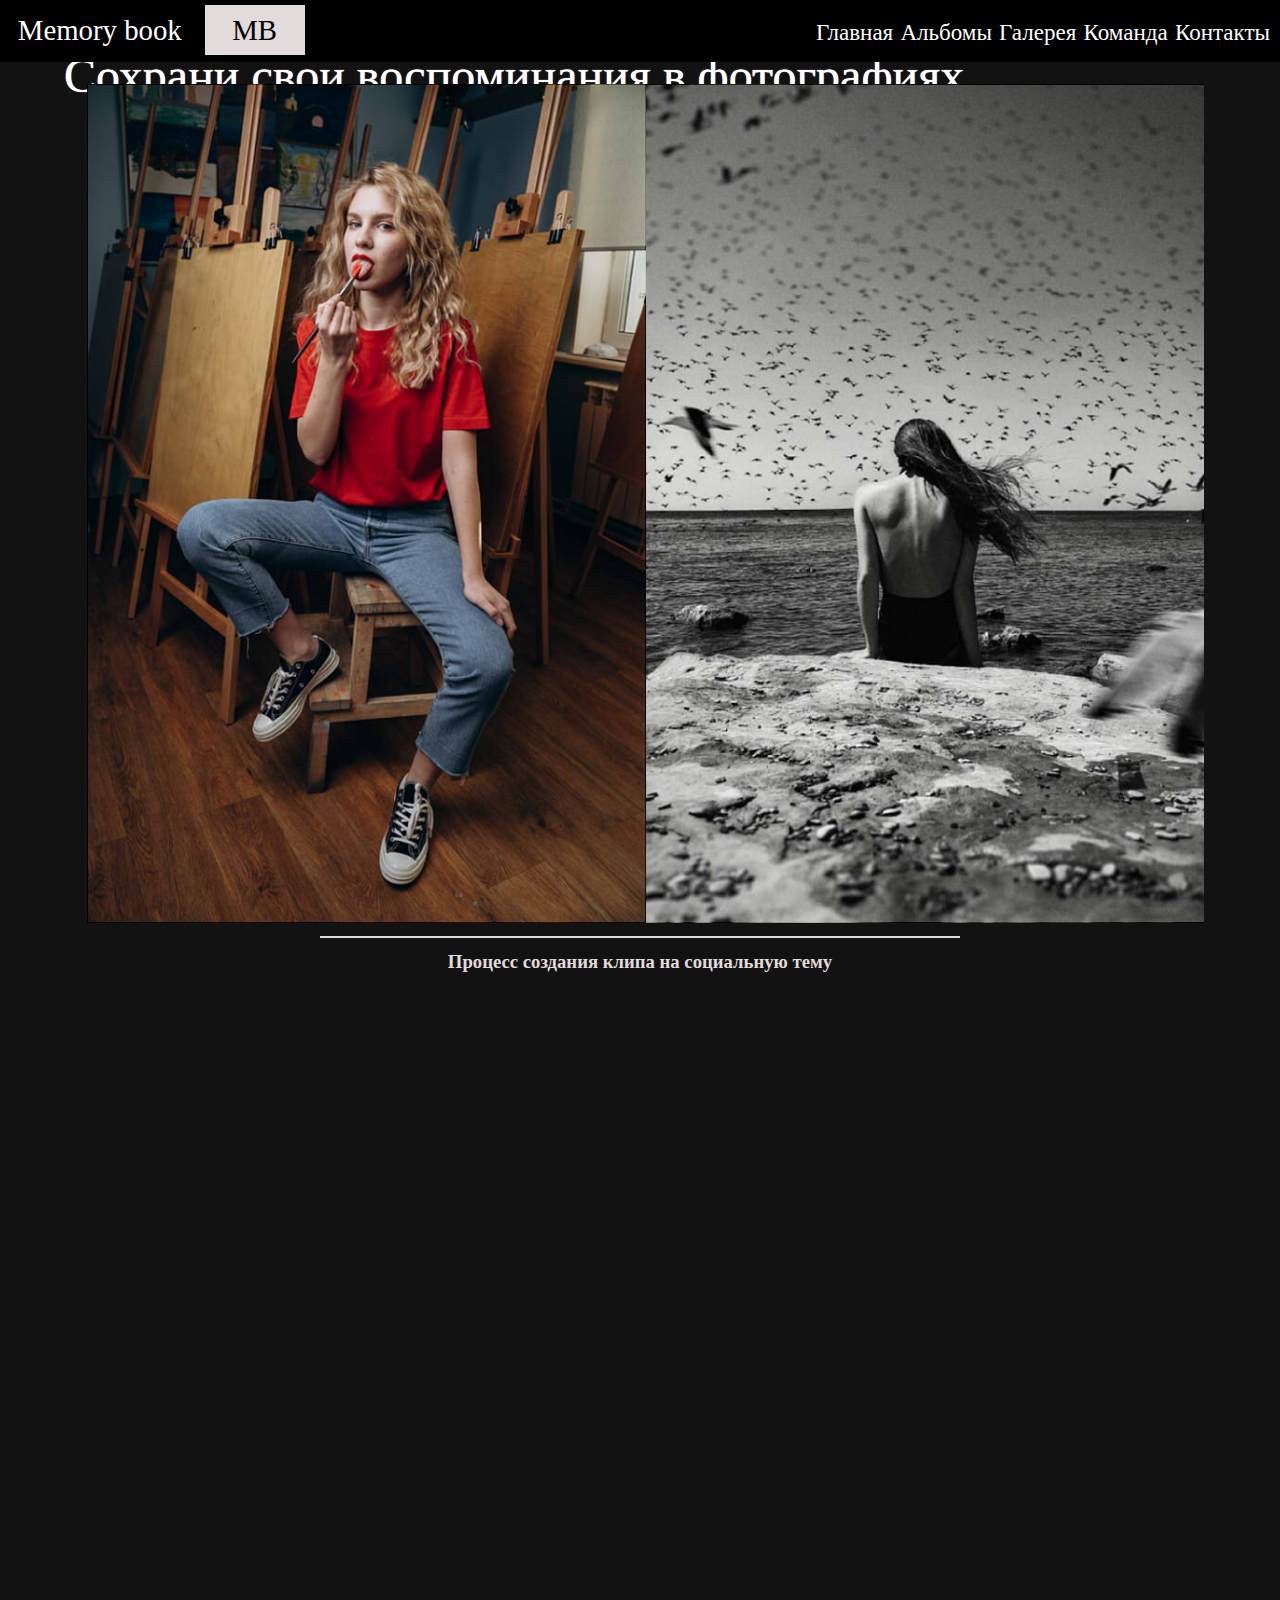
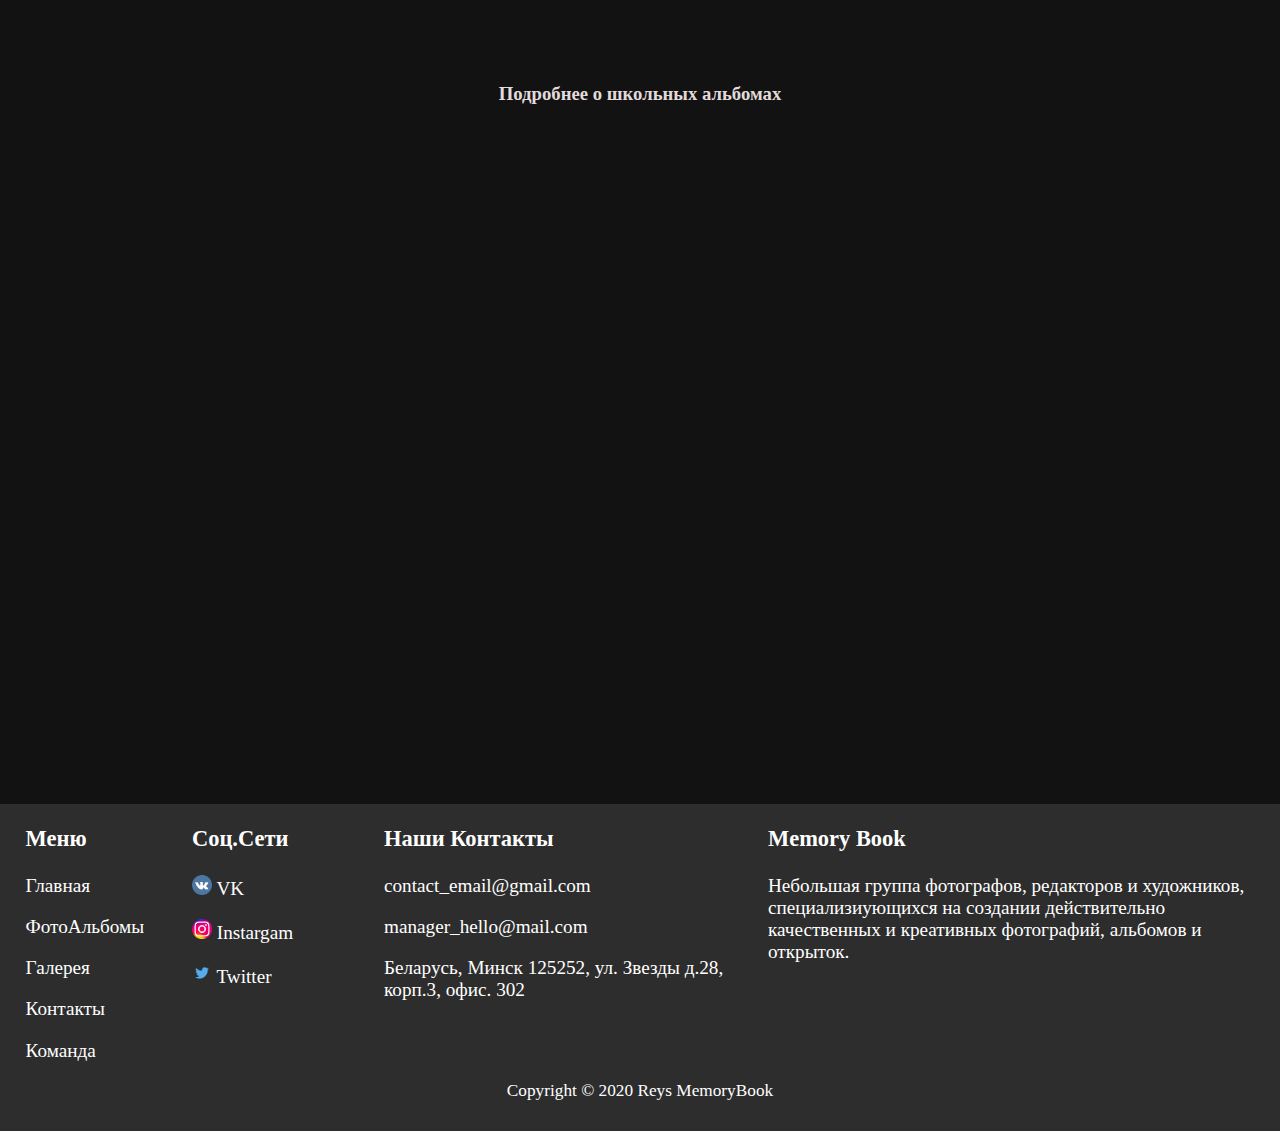
==== commit 3d7b4723: "a" ====
--- a/index.html
+++ b/index.html
@@ -2,6 +2,7 @@
 <html>
 <head>
 	<meta charset="utf-8">
+	<meta name="viewport" content="width=device-width, initial-scale=0.86, maximum-scale=3.0, minimum-scale=1">
 	<title>Memory book- Главная</title>
 	<link rel="stylesheet" type="text/css" href="style.css">
 	<link rel="stylesheet" type="text/css" href="us.css">
@@ -15,10 +16,7 @@
 	</head>
 	<body>
 		<div class="container-1">
-			<div class="main-pic"> <p class="main-pic-text _anim-items"> Сохрани свои воспоминания в фотографиях . . . </p> 
-				<p class="main-pic-text-little _anim-items "> . . . мы поучаствуем в создании ваших шикарных образов и запишем лучшие моменты вашей жизни . . . </p>
-				<p class="main-pic-text-little-more _anim-items "> . . . вы увидите настоящую красоту вашей жизни на снимках . . . </p> <img src="pics/mainpic-1.jpg" /> 
-			</div>
+			<div class="main-pic"> <p class="main-pic-text _anim-items"> Сохрани свои воспоминания в фотографиях . . . </p> </div>
 		</div>
 		<header>
 			<div class="container">
@@ -62,7 +60,7 @@
 									<p class="icon-links">
 										<a href="#"><span class="icon-eye"></span></a>
 									</p>
-									<p class="description"> Душевный коллектив и работа в команде. Сделаем работу с нами незабываемой. Скидки свадьбы, корпоративные съемки и школьные альбомы. Работаем в срок. </p>
+									<p class="description"> Душевный коллектив и работа в команде. Сделаем работу с нами незабываемой. Скидки свадьбы, корпоративные съемки и альбомы. </p>
 								</figcaption>			
 							</figure>
 						</div>
@@ -110,4 +108,4 @@
 			</footer>
 			<script src="script.js"> </script>
 		</body>
-		</html>+		</html>
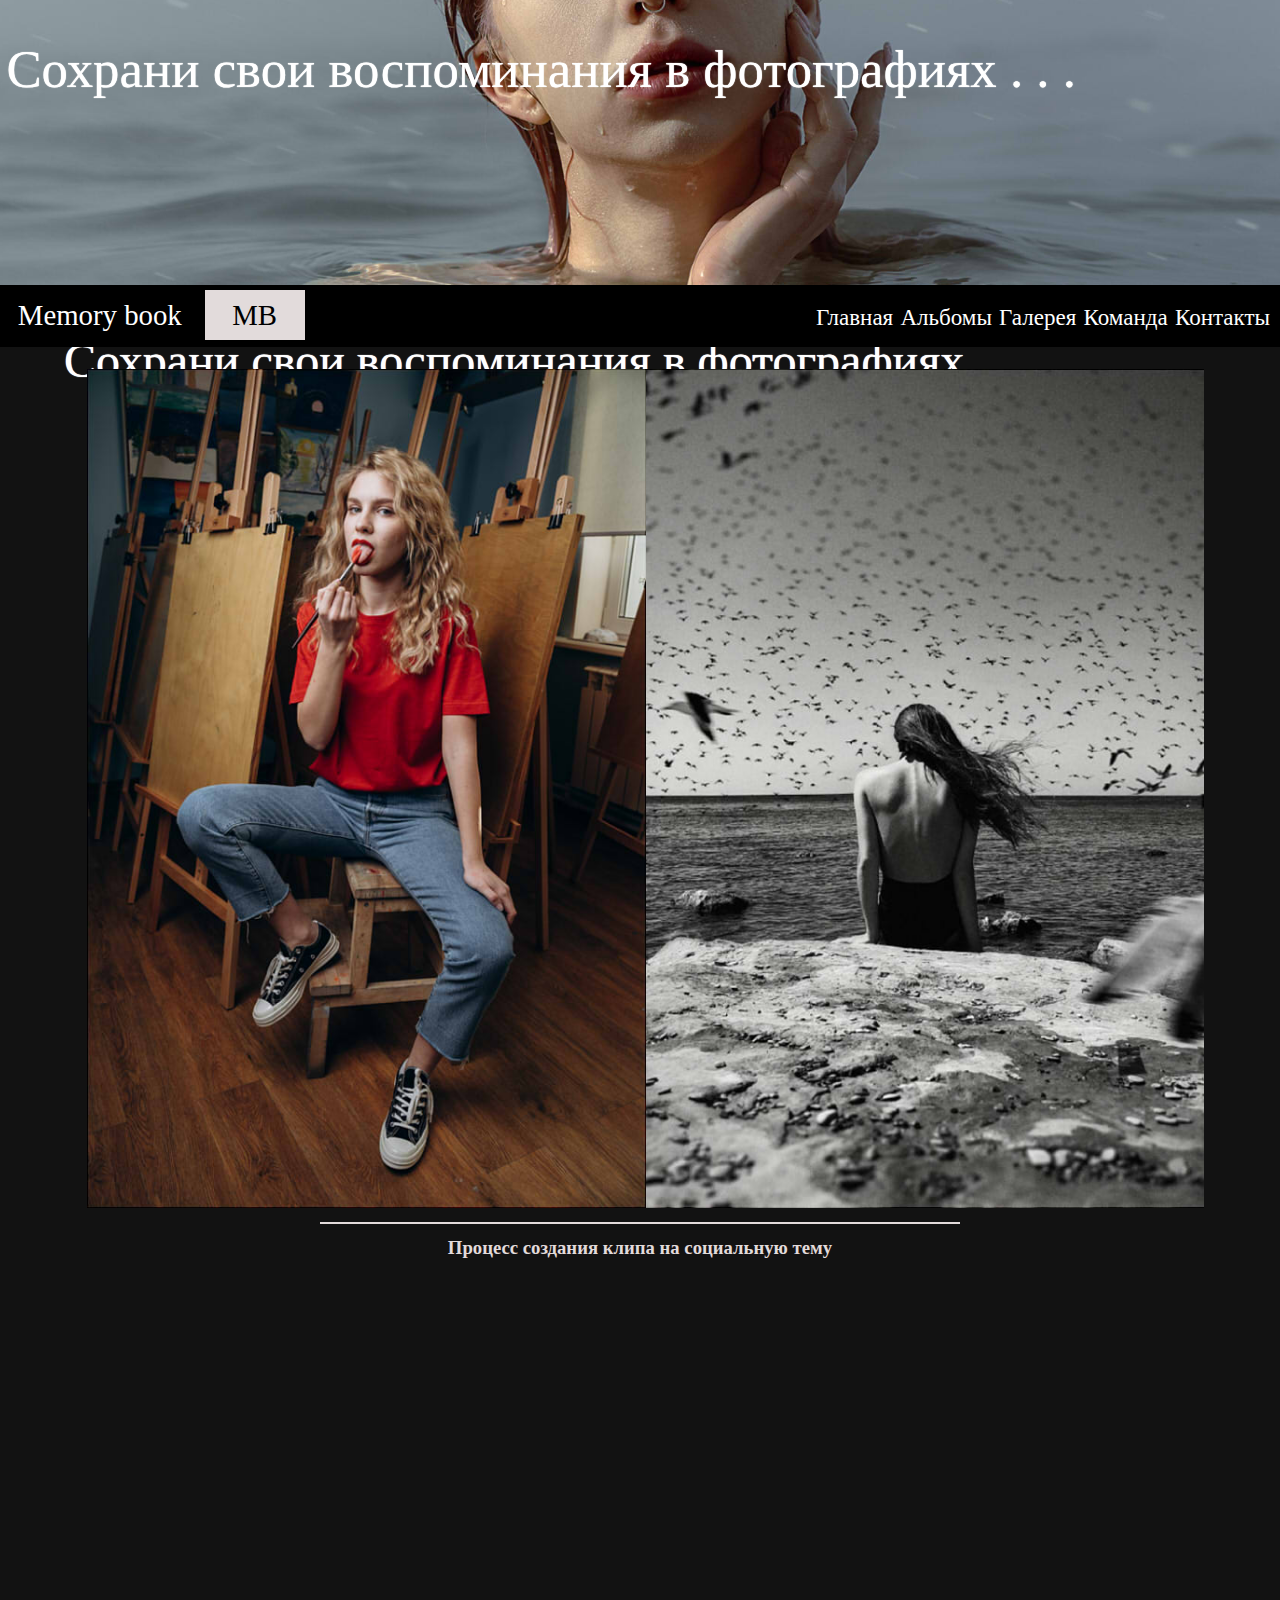
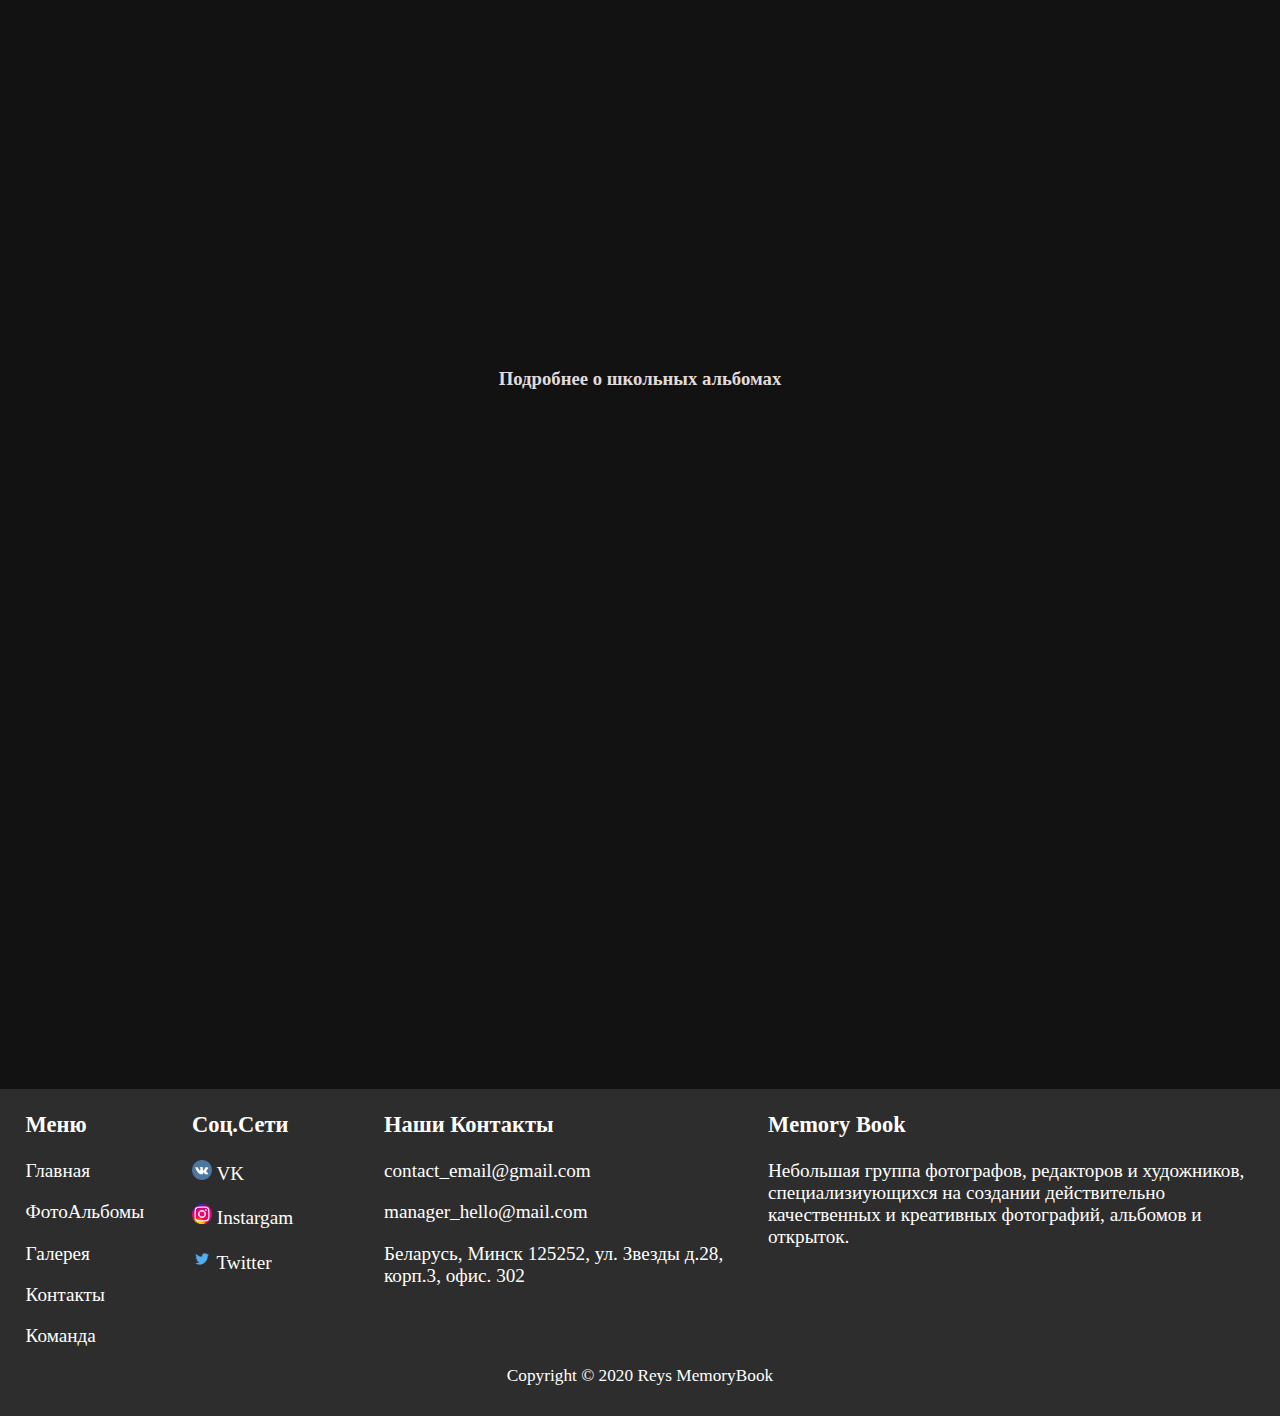
==== commit a7fd095a: "Update index.html" ====
--- a/index.html
+++ b/index.html
@@ -16,6 +16,9 @@
 	</head>
 	<body>
 		<div class="container-1">
+			<div class="main-pic"> <p class="main-pic-text _anim-items"> Сохрани свои воспоминания в фотографиях . . . </p> 
+				<img src="pics/mainpic-1.jpg" /> 
+			</div>
 			<div class="main-pic"> <p class="main-pic-text _anim-items"> Сохрани свои воспоминания в фотографиях . . . </p> </div>
 		</div>
 		<header>
